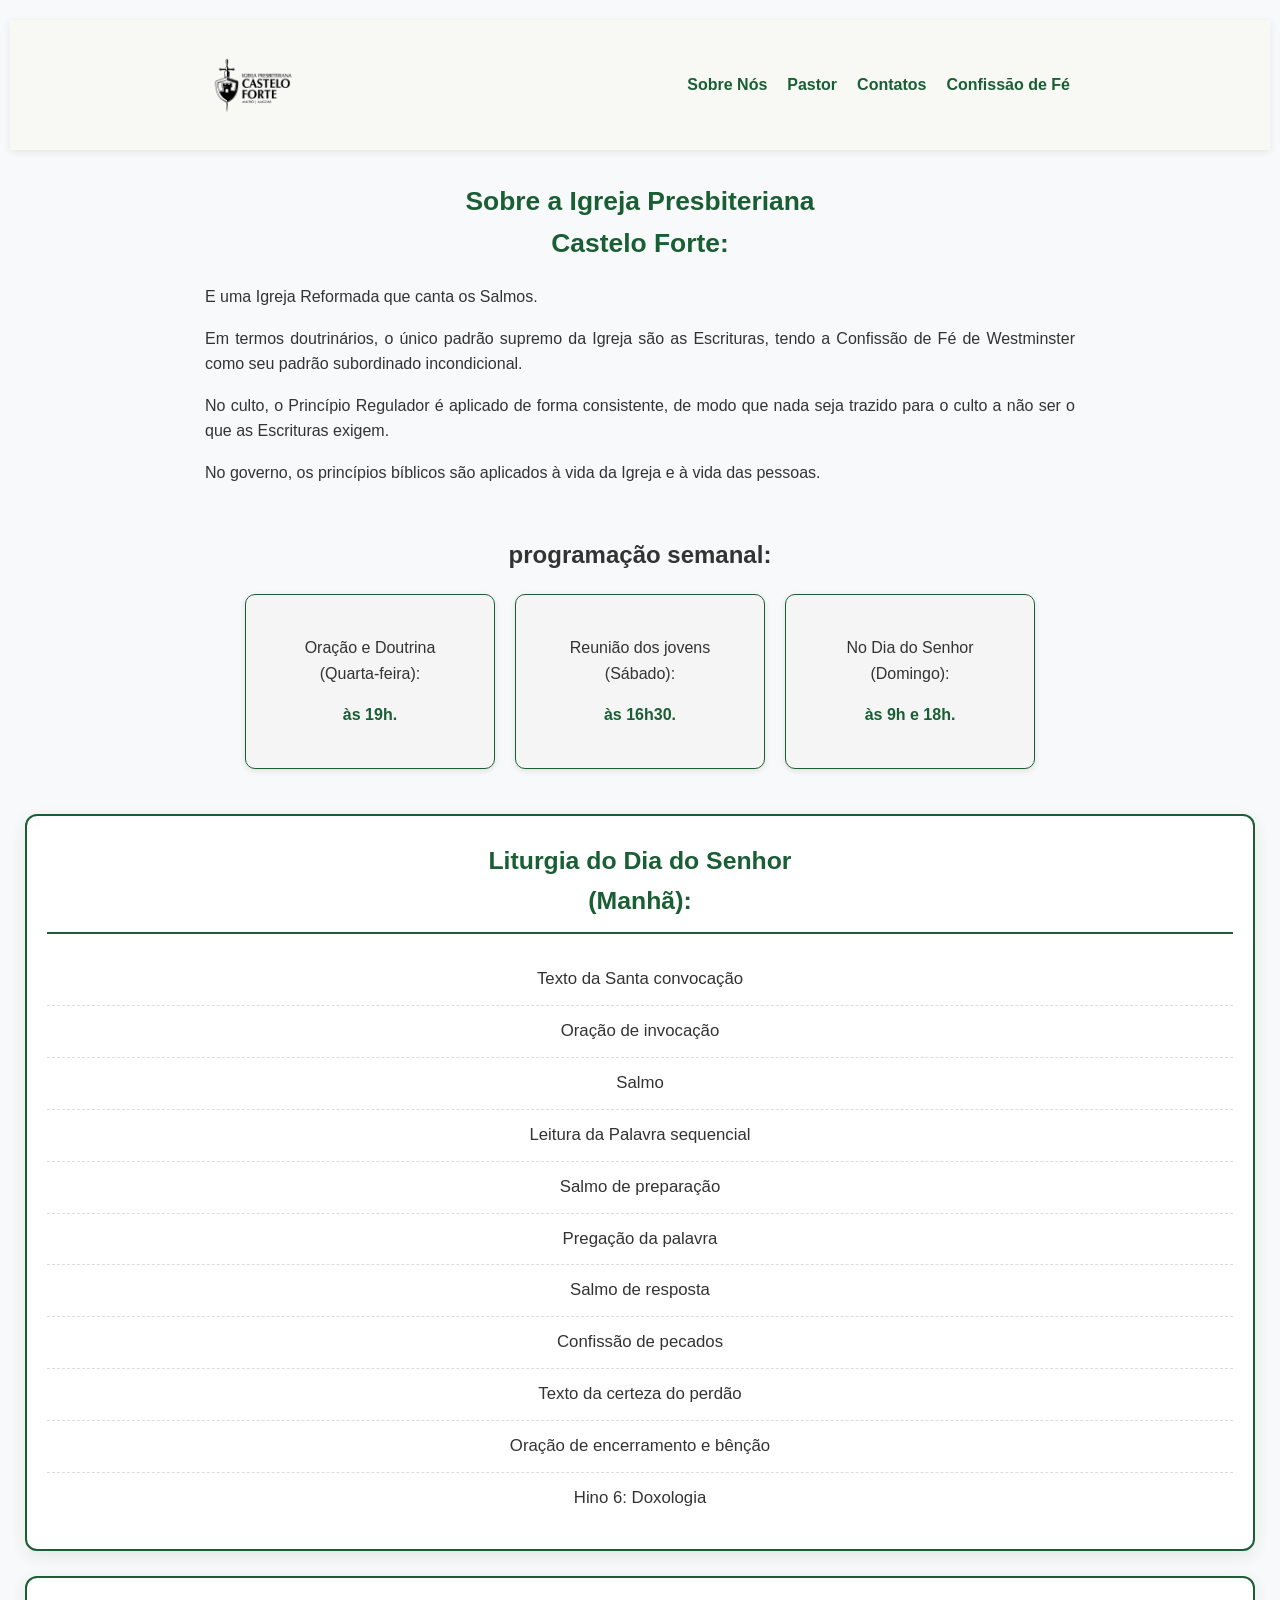
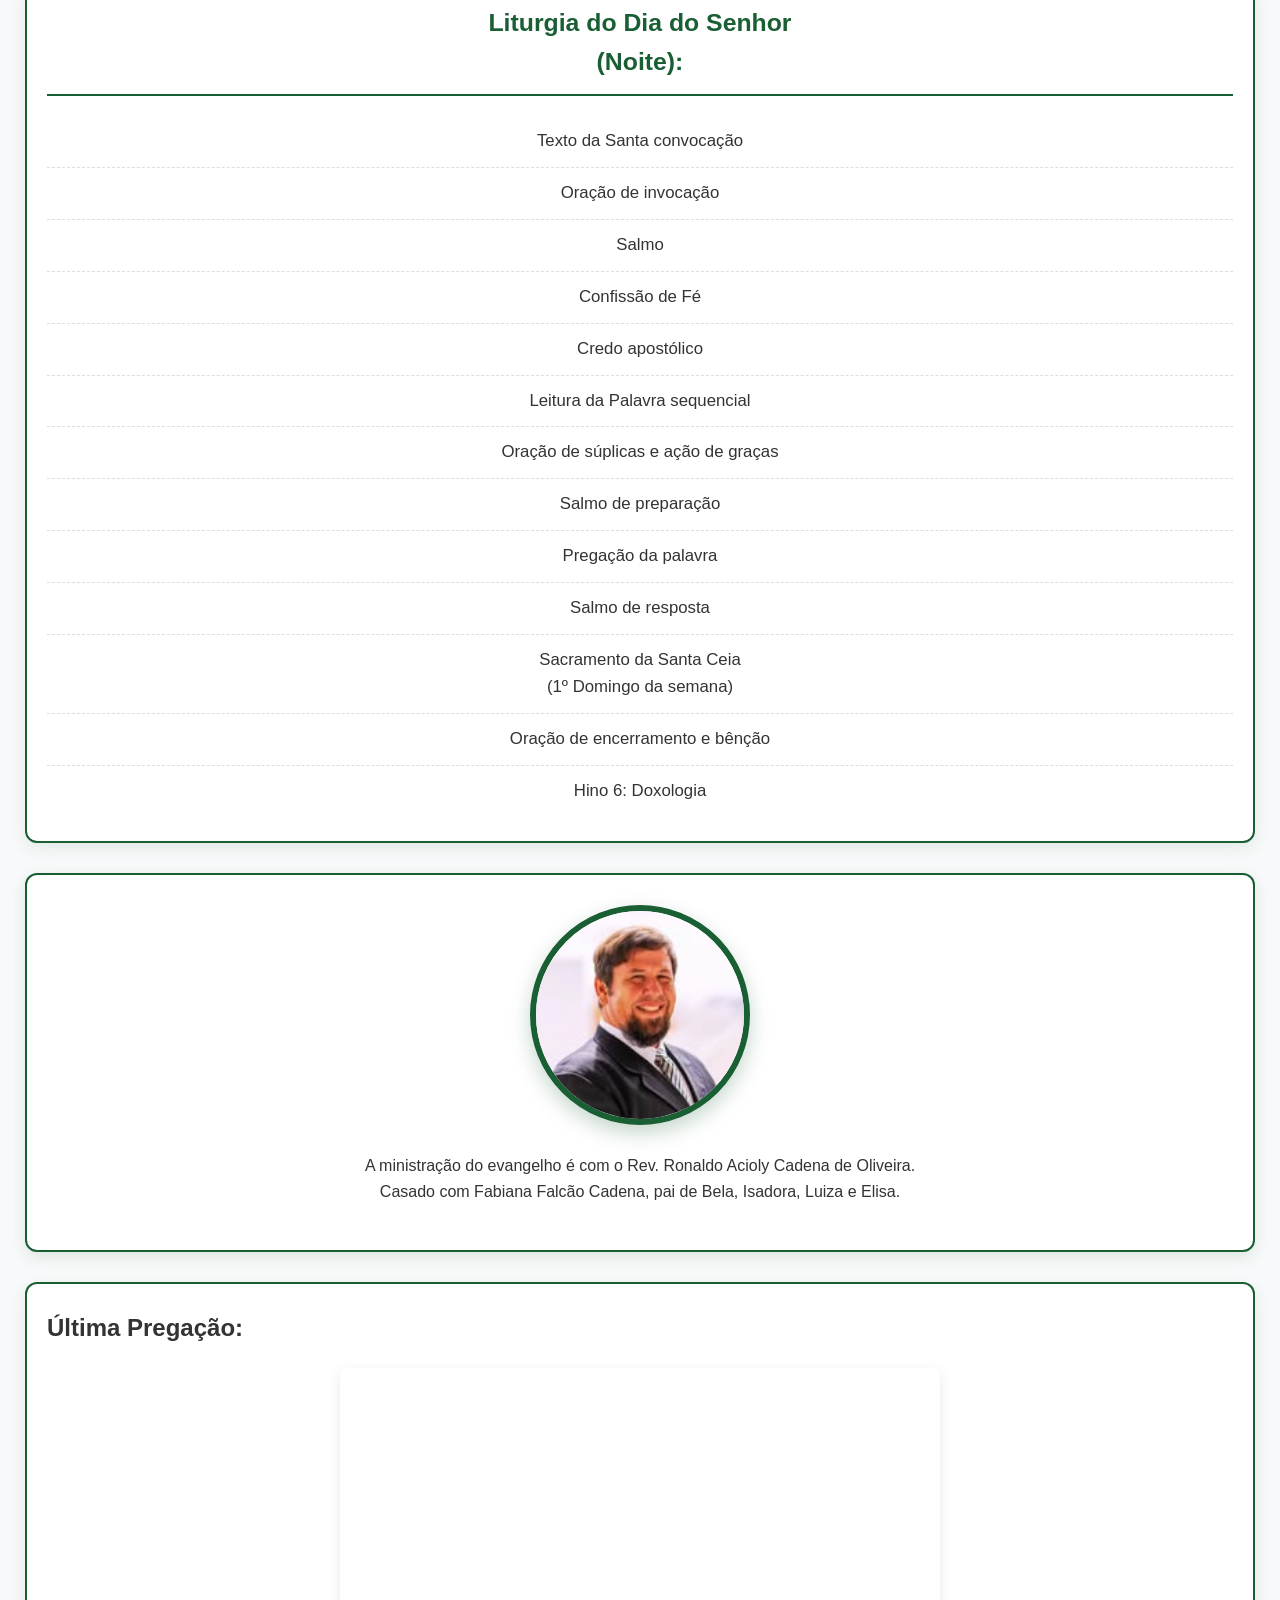
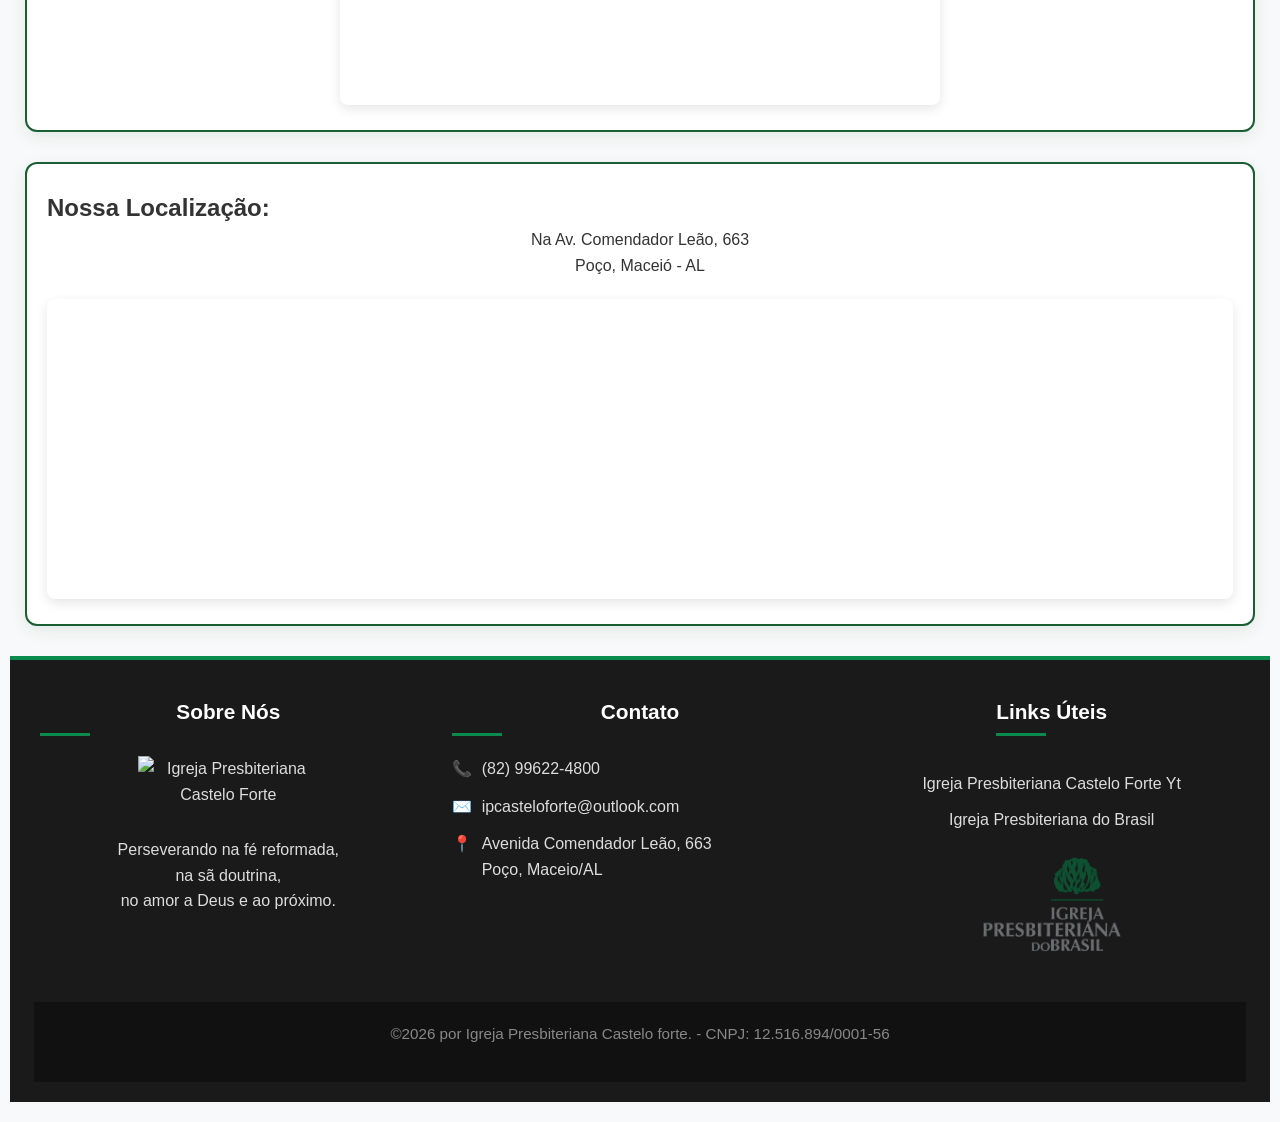
==== index.html @ 52812c72 "h2 for h1" ====
<!DOCTYPE html>
<html lang="pt-BR">
<head>

  <meta name="viewport" content="width=device-width, initial-scale=1.0">
    <meta charset="UTF-8">
    <meta name="keywords" content="Igreja Presbiteriana, Castelo Forte, Maceió, Reformada, Cultos">
    <meta name="google-site-verification" content="loWGIIdiE3r0PMvRwJKXJj4xImt2df9Ya2tTrrvn5go" />
    <link rel="icon" href="img/favicon.ico" type="image/x-icon">
    <link rel="stylesheet" href="style.css">
    <title>Igreja Presbiteriana Castelo Forte</title>
</head>

<body>

  <header>
      <div class="header-content">
        <div class="header-left">
          <div class="logo-castelo">
            <img src="img/android-chrome-192x192-removebg-preview.png" alt="Logo Igreja Presbiteriana Castelo Forte">
          </div>
        </div>
        <nav>
            <ul>
                <li><a href="index.html#sobre">Sobre Nós</a></li>
                <li><a href="index.html#pastor">Pastor</a></li>
                <li><a href="index.html#contatos">Contatos</a></li>
                <li><a href="confissao-de-fe.html">Confissāo de Fé</a></li>
            </ul>
        </nav>
      </div>
    </header>

    <section id="sobre">
        <h1>Sobre a Igreja Presbiteriana <br> Castelo Forte:</h1>
        <p>E uma Igreja Reformada que canta os Salmos.</p>
        <p>Em termos doutrinários, o único padrão supremo da Igreja são as Escrituras, tendo a Confissão de Fé de Westminster como seu padrão subordinado incondicional.</p>
        <p>No culto, o Princípio Regulador é aplicado de forma consistente, de modo que nada seja trazido para o culto a não ser o que as Escrituras exigem.</p>
        <p>No governo, os princípios bíblicos são aplicados à vida da Igreja e à vida das pessoas.</p>
    </section>

        <section class="programacao">
  <h2>programação semanal:</h2>

  <div class="programacao-cards">
    
    <div class="card">
      <p>Oração e Doutrina (Quarta-feira):</p>
      <strong>às 19h.</strong>
    </div>
    
    <div class="card">
      <p>Reunião dos jovens (Sábado):</p>
      <strong>às 16h30.</strong>
    </div>
    
    <div class="card">
      <p>No Dia do Senhor (Domingo):</p>
      <strong>às 9h e 18h.</strong>
    </div>
  </div>
</section>

    <section id="liturgia">

        <div class="culto-container">
            <h3>Liturgia do Dia do Senhor<br>(Manhã):</h3>
            <ul class="lista">
                <li>Texto da Santa convocação</li>
                <li>Oração de invocação</li>
                <li>Salmo</li>
                <li>Leitura da Palavra sequencial</li>
                <li>Salmo de preparação</li>
                <li>Pregação da palavra</li>
                <li>Salmo de resposta</li>
                <li>Confissão de pecados</li>
                <li>Texto da certeza do perdão</li>
                <li>Oração de encerramento e bênção</li>
                <li>Hino 6: Doxologia</li>
            </ul>
        </div>

        <div class="culto-container">
            <h3>Liturgia do Dia do Senhor<br>(Noite):</h3>
            <ul class="lista">
                <li>Texto da Santa convocação</li>
                <li>Oração de invocação</li>
                <li>Salmo</li>
                <li>Confissão de Fé</li>
                <li>Credo apostólico</li>
                <li>Leitura da Palavra sequencial</li>
                <li>Oração de súplicas e ação de graças</li>
                <li>Salmo de preparação</li>
                <li>Pregação da palavra</li>
                <li>Salmo de resposta</li>
                <li>Sacramento da Santa Ceia <br>(1º Domingo da semana)</li>
                <li>Oração de encerramento e bênção</li>
                <li>Hino 6: Doxologia</li>
            </ul>
        </div>
    </section>

    <section id="pastor" class="pastor-container">
        <img src="img/pastor.jpg" alt="Rev. Ronaldo Cadena" width="220" height="220">
        <div class="texto-pastor">
            <p>
                A ministração do evangelho é com o Rev. Ronaldo Acioly Cadena de Oliveira.<br>
                Casado com Fabiana Falcão Cadena, pai de Bela, Isadora, Luiza e Elisa.
            </p>
        </div>
    </section>
    <section id="video" class="section-container">
        <h2>Última Pregação:</h2>
        <div class="video-wrapper">
            <iframe src="https://www.youtube.com/embed/-vxJAR_rLyk?si=dK8jN5c81yOI3Zwm" title="Pregação Castelo Forte" frameborder="0" allow="accelerometer; autoplay; clipboard-write; encrypted-media; gyroscope; picture-in-picture; web-share" referrerpolicy="strict-origin-when-cross-origin" allowfullscreen></iframe>
        </div>
    </section>

    <section id="localizacao">
        <h2>Nossa Localização:</h2>
        <p>Na Av. Comendador Leão, 663<br> Poço, Maceió - AL</p>
        <div class="map-wrapper">
            <iframe src="https://www.google.com/maps?q=Av.+Comendador+Le%C3%A3o,+663,+Macei%C3%B3+-+AL&output=embed" style="border:0;" allowfullscreen loading="lazy"></iframe>
        </div>
    </section>
    <footer class="footer">
        <div class="footer-content">
            <div class="footer-column">
                <h3>Sobre Nós</h3>
                <div class="logo">
                    <img src="https://encrypted-tbn0.gstatic.com/images?q=tbn:ANd9GcSwRqx40jWsMG5Y8hRZRA8o_DkkujBbJDVwRg&s" alt="Igreja Presbiteriana Castelo Forte" width="180">
                    <p>Perseverando na fé reformada,<br> na sã doutrina, <br>no amor a Deus e ao próximo.</p>
                </div>
            </div>
            <section id="contatos">
                <div class="footer-column">
                    <h3>Contato</h3>
                    <ul class="contact-list">
                        <li>
                            <span>📞</span>
                            <a href="tel:+5582996224800">(82) 99622-4800</a>
                        </li>
                        <li>
                            <span>✉️</span>
                            <a href="mailto:ipcasteloforte@outlook.com">ipcasteloforte@outlook.com</a>
                        </li>
                        <li>
                            <span>📍</span>
                            Avenida Comendador Leão, 663<br>
                            Poço, Maceio/AL
                        </li>
                    </ul>
                </div>
            </section>
            <div class="footer-column">
                <div class="centerlog">
                    <h3>Links Úteis</h3>
                    <ul class="links-list">
                        <li><a href="https://www.youtube.com/@IPCasteloForte" target="_blank">Igreja Presbiteriana Castelo Forte Yt</a></li>
                        <li><a href="https://www.ipb.org.br/" target="_blank">Igreja Presbiteriana do Brasil</a></li>
                    </ul>
                    <div class="ipb-logo">
                        <img src="img/Ipb_logo.png" alt="Igreja Presbiteriana do Brasil" width="140">
                    </div>
                </div>
            </div>
        </div>
        <div class="footer-bottom">
    <p>
      ©2026 por Igreja Presbiteriana Castelo forte. - CNPJ: 12.516.894/0001-56
    </p>
  </div>
</footer>
</body>
---- style.css ----
* {
    margin: 0;
    padding: 0;
    box-sizing: border-box;
}

html {
    scroll-behavior: smooth;
    scroll-padding-top: 180px;
}

body {
    font-family: 'Segoe UI', Tahoma, Verdana, sans-serif;
    line-height: 1.6;
    color: #333;
    background-color: #f8f9fa;
    padding: 20px 10px;
}
.logo-castelo {
    width: clamp(55px, 7vw, 90px);
    height: auto;
    max-height: clamp(55px, 7vw, 90px);
}
.logo-castelo img {
    display: block;
    width: 100%;
    height: auto;
    background-color: #f8f9f5;
    mix-blend-mode: normal;
}

header {
    margin-bottom: 30px;
    background-color: #f8f9f5;
    box-shadow: 0 2px 8px rgba(0, 0, 0, 0.08);
    position: sticky;
    top: 0;
    z-index: 100;
}

.header-content {
    max-width: 900px;
    width: min(100%, 900px);
    margin: 0 auto;
    padding: 20px 20px;
    display: flex;
    align-items: center;
    justify-content: space-between;
    gap: 20px;
}

.header-left {
    display: flex;
    align-items: center;
}

@media (max-width: 768px) {
    .header-content {
        flex-direction: column;
        align-items: center;
        gap: 15px;
        padding: 15px 10px;
    }
    .header-left {
        justify-content: center;
    }
    nav ul {
        justify-content: center;
    }
}

nav ul {
    list-style: none;
    display: flex;
    gap: 20px;
    margin: 0;
    padding: 0;
    flex-wrap: wrap;
    justify-content: flex-end;
}

nav a {
    text-decoration: none;
    color: #1a5e34;
    font-weight: bold;
}

nav a:hover {
    color: #0d3a1f;
}

nav li.active a {
    color: #0d3a1f;
    text-decoration: underline;
}


.container {
    background-color: white;
    border: 2px solid #1a5e34;
    border-radius: 12px;
    margin: 25px 15px;
    padding: 25px 20px;
    box-shadow: 0 5px 15px rgba(26, 94, 52, 0.1);
}


h1 {
    text-align: center;
    color: #1a5e34;
    margin-bottom: 20px;
    font-size: 1.65rem;
}

h3 {
    text-align: center;
    color: #1a5e34;
    margin-bottom: 18px;
    font-size: 1.55rem;
}


#sobre {
    max-width: 900px;
    margin: 0 auto 30px;
    padding: 0 15px;
}

#sobre p {
    margin-bottom: 16px;
    text-align: justify;
}
p {
    margin-bottom: 16px;
    text-align: center;
}

.programacao {
    text-align: center;
    padding: 20px;
}

.programacao-cards {
    display: flex;
    justify-content: center;
    gap: 20px;
    margin-top: 20px;
    flex-wrap: wrap;
}

.card {
    background-color: #f5f5f5;
    border: 1px solid #1a5e34;
    border-radius: 10px;
    padding: 40px;
    width: 250px;
    box-shadow: 0 2px 6px rgba(0, 0, 0, 0.1);
}

strong {
    color: #1a5e34;
}
.culto-container {
    background-color: white;
    border: 2px solid #1a5e34;
    border-radius: 12px;
    margin: 25px 15px;
    padding: 25px 20px;
    box-shadow: 0 5px 15px rgba(26, 94, 52, 0.1);
    text-align: center;
}

.culto-container h3 {
    margin-bottom: 20px;
    padding-bottom: 12px;
    border-bottom: 2px solid #1a5e34;
}

.culto-container ul.lista {
    list-style: none;
}

.culto-container li {
    padding: 12px 8px;
    border-bottom: 1px dashed #ddd;
    font-size: 1.05rem;
}

.culto-container li:last-child {
    border-bottom: none;
}

.pastor-container {
    text-align: center;
    background-color: white;
    border: 2px solid #1a5e34;
    border-radius: 12px;
    margin: 30px 15px;
    padding: 30px 20px;
    box-shadow: 0 5px 15px rgba(26, 94, 52, 0.12);
}

.pastor-container img {
    width: 220px;
    height: 220px;
    object-fit: cover;
    border-radius: 50%;
    border: 6px solid #1a5e34;
    box-shadow: 0 8px 20px rgba(26, 94, 52, 0.25);
    margin-bottom: 20px;
}

.instagram-link {
    display: inline-block;
    margin-top: 10px;
    color: #1a5e34;
    text-decoration: none;
    font-weight: 600;
    font-size: 1.05rem;
}

.instagram-link:hover {
    text-decoration: underline;
}

.section-container {
    background-color: white;
    border: 2px solid #1a5e34;
    border-radius: 12px;
    margin: 30px 15px;
    padding: 25px 20px;
    box-shadow: 0 5px 15px rgba(26, 94, 52, 0.1);
}

.section-container h2 {
    margin-bottom: 20px;
}

.conteudo-confissao .artigos {
    display: flex;
    flex-direction: column;
    align-items: center;
    gap: 1rem;
}

.conteudo-confissao .artigos article a {
    text-align: center;
    display: inline-block;
    color: #1a5e34;
    font-weight: 600;
    text-decoration: none;
}

.conteudo-confissao .artigos article a:hover {
    text-decoration: underline;
}

#localizacao {
    background-color: white;
    border: 2px solid #1a5e34;
    border-radius: 12px;
    margin: 30px 15px;
    padding: 25px 20px;
    box-shadow: 0 5px 15px rgba(26, 94, 52, 0.1);
}


.video-wrapper {
    max-width: 600px;
    margin: 0 auto;
    border-radius: 8px;
    overflow: hidden;
    box-shadow: 0 4px 12px rgba(0, 0, 0, 0.1);
}

.video-wrapper iframe {
    width: 100%;
    aspect-ratio: 16/9;
    border: none;
    display: block;
}

.map-wrapper {
    max-width: 100%;
    margin: 20px auto 0;
    border-radius: 8px;
    overflow: hidden;
    box-shadow: 0 4px 12px rgba(0, 0, 0, 0.1);
}

.map-wrapper iframe {
    width: 100%;
    height: 300px;
    display: block;
}

.footer {
    background-color: #1a1a1a;
    color: #ddd;
    padding: 35px 24px 20px;
    font-family: 'Arial', sans-serif;
    border-top: 4px solid #0b8a4e; /* verde que aparece na imagem */
}

.footer-content {
    max-width: 1200px;
    margin: 0 auto;
    display: grid;
    grid-template-columns: 1fr 1fr 1fr;
    gap: 35px;
}

.footer-column h3 {
    color: #ffffff;
    margin-bottom: 20px;
    font-size: 1.3rem;
    position: relative;
    padding-bottom: 8px;
}

.footer-column h3::after {
    content: '';
    position: absolute;
    left: 0;
    bottom: 0;
    width: 50px;
    height: 3px;
    background-color: #0b8a4e;
}
.logo {
    display: flex;
    flex-direction: column;
    align-items: center;
    text-align: center;
    gap: 15px;
}

.ipb-logo img {
    width: 140px;
    max-width: 100%;
    height: auto;
    display: block;
    margin: 0 auto;
}

.centerlog {
    display: flex;
    flex-direction: column;
    align-items: center;
    text-align: center;
    gap: 15px;
}

.logo img {
    margin-bottom: 15px;
}

.contact-list {
    list-style: none;
    padding: 0;
}

.contact-list li {
    margin-bottom: 12px;
    display: flex;
    align-items: flex-start;
    gap: 10px;
}

.contact-list a {
    color: #ddd;
    text-decoration: none;
}

.contact-list a:hover {
    color: #0b8a4e;
}

.links-list {
    list-style: none;
    padding: 0;
}

.links-list li {
    margin-bottom: 10px;
}

.links-list a {
    color: #ddd;
    text-decoration: none;
}

.links-list a:hover {
    color: #0b8a4e;
}

.footer-bottom {
    background-color: #111;
    color: #888;
    text-align: center;
    padding: 20px 0;
    margin-top: 50px;
    font-size: 0.95rem;
}

@media (max-width: 768px) {
    .footer-content {
        grid-template-columns: 1fr;
        gap: 40px;
    }

    body {
        padding: 15px 8px;
    }

    header h1 {
        font-size: 1.9rem;
    }

    .mes-container,
    .container,
    .pastor-container,
    .section-container {
        margin: 20px 8px;
        padding: 20px 15px;
    }

    .pastor-container img {
        width: 190px;
        height: 190px;
    }
}
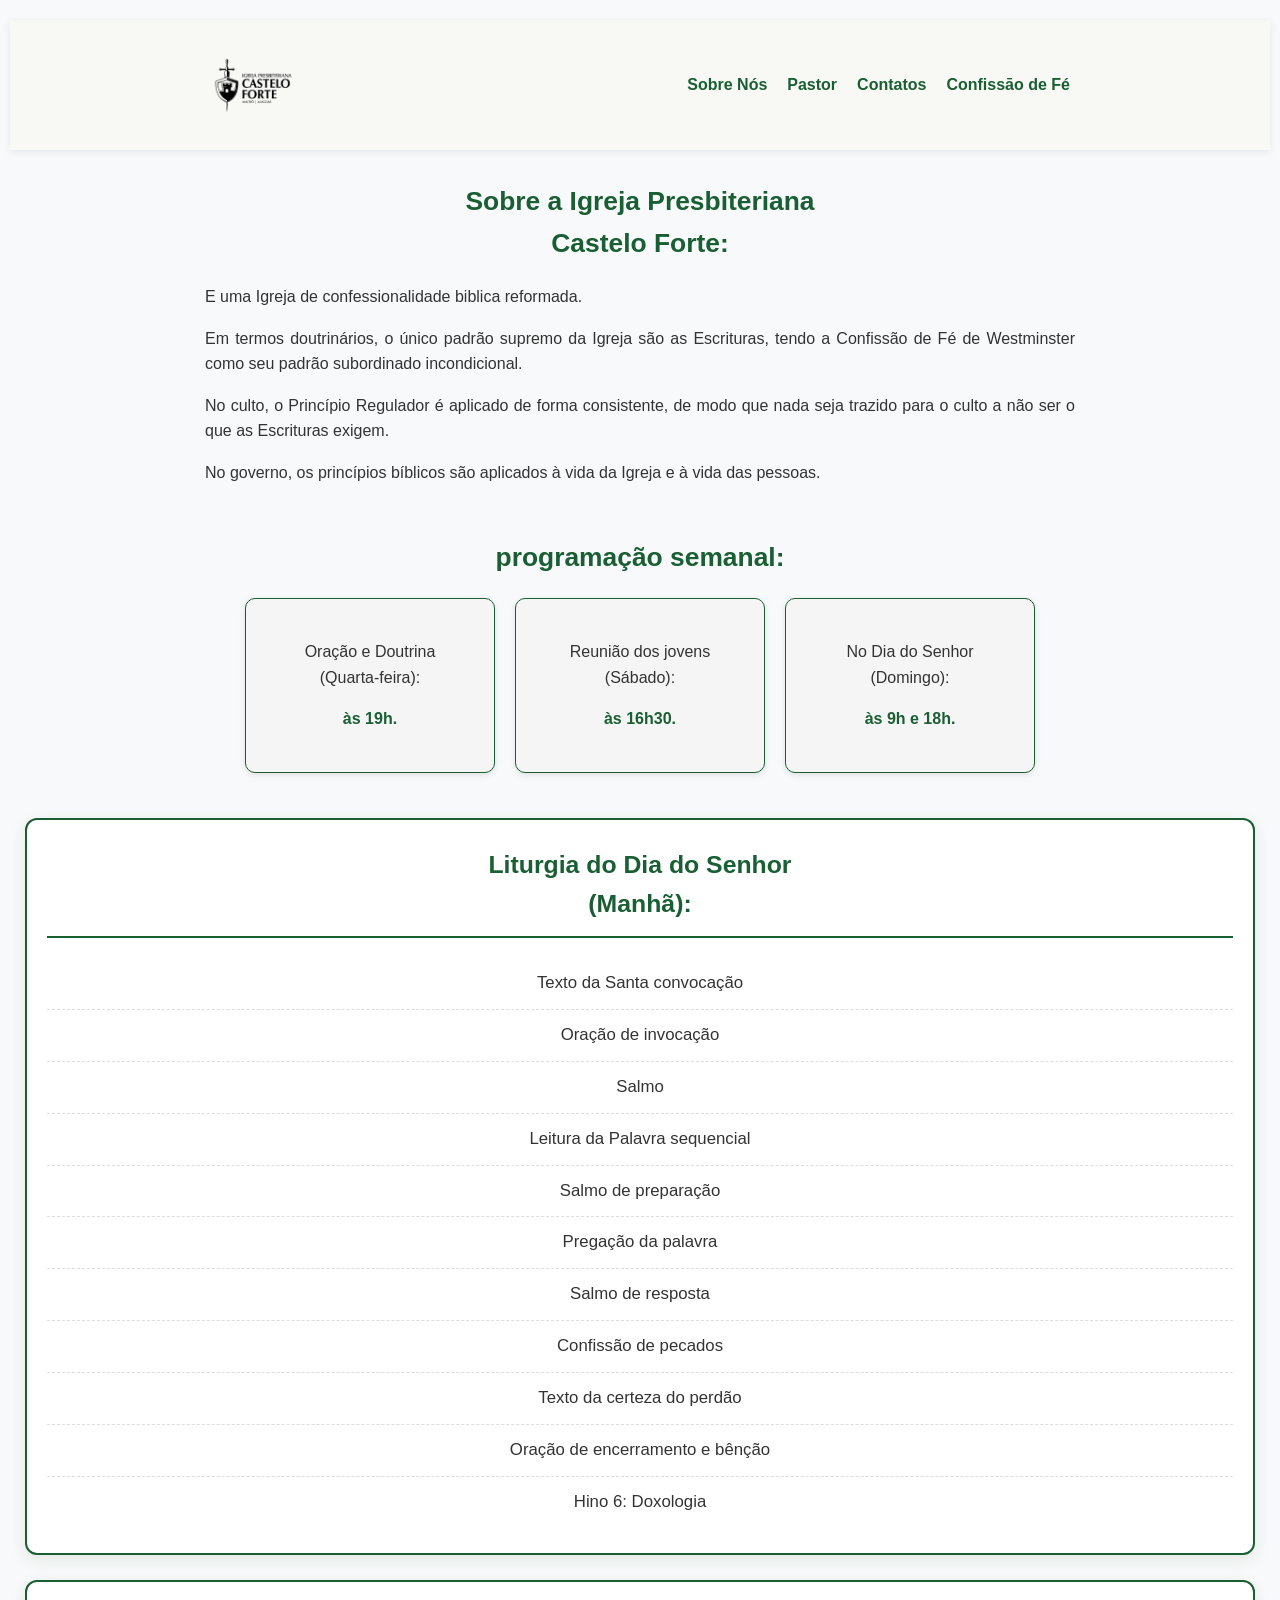
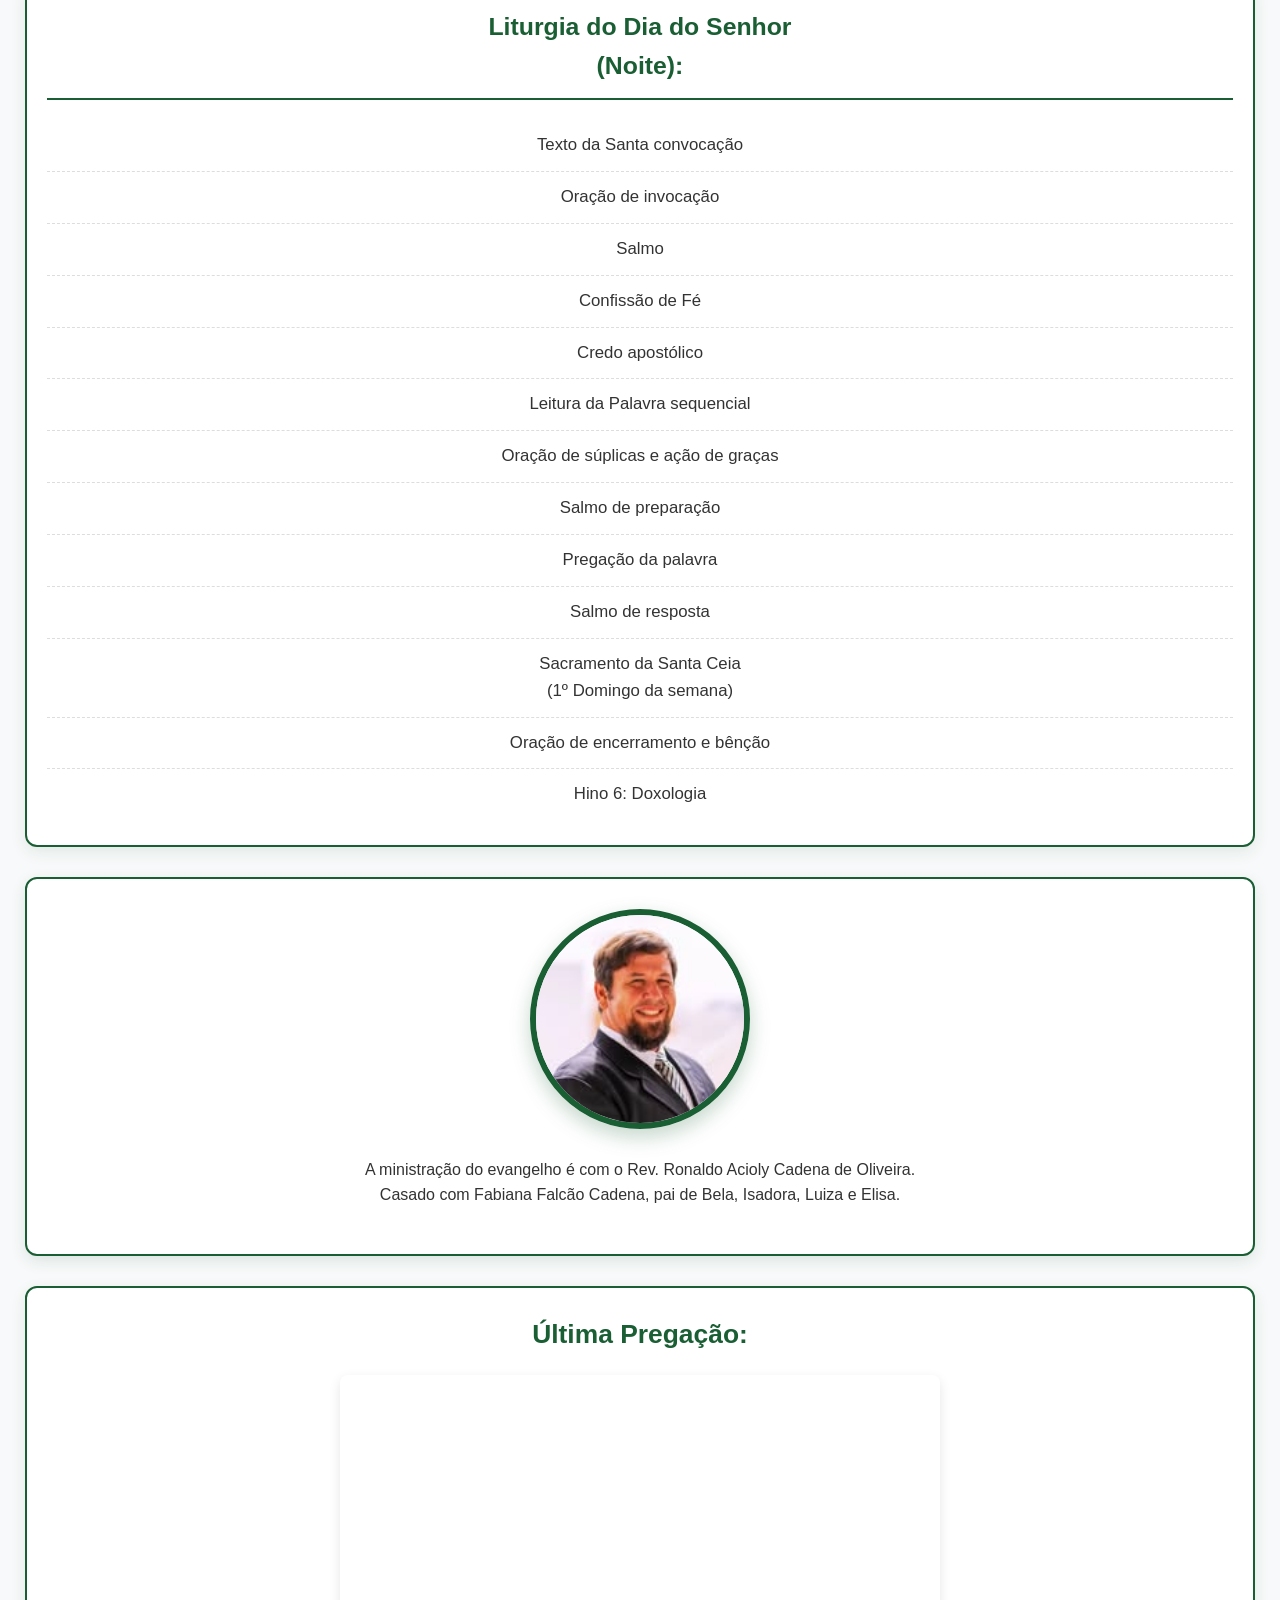
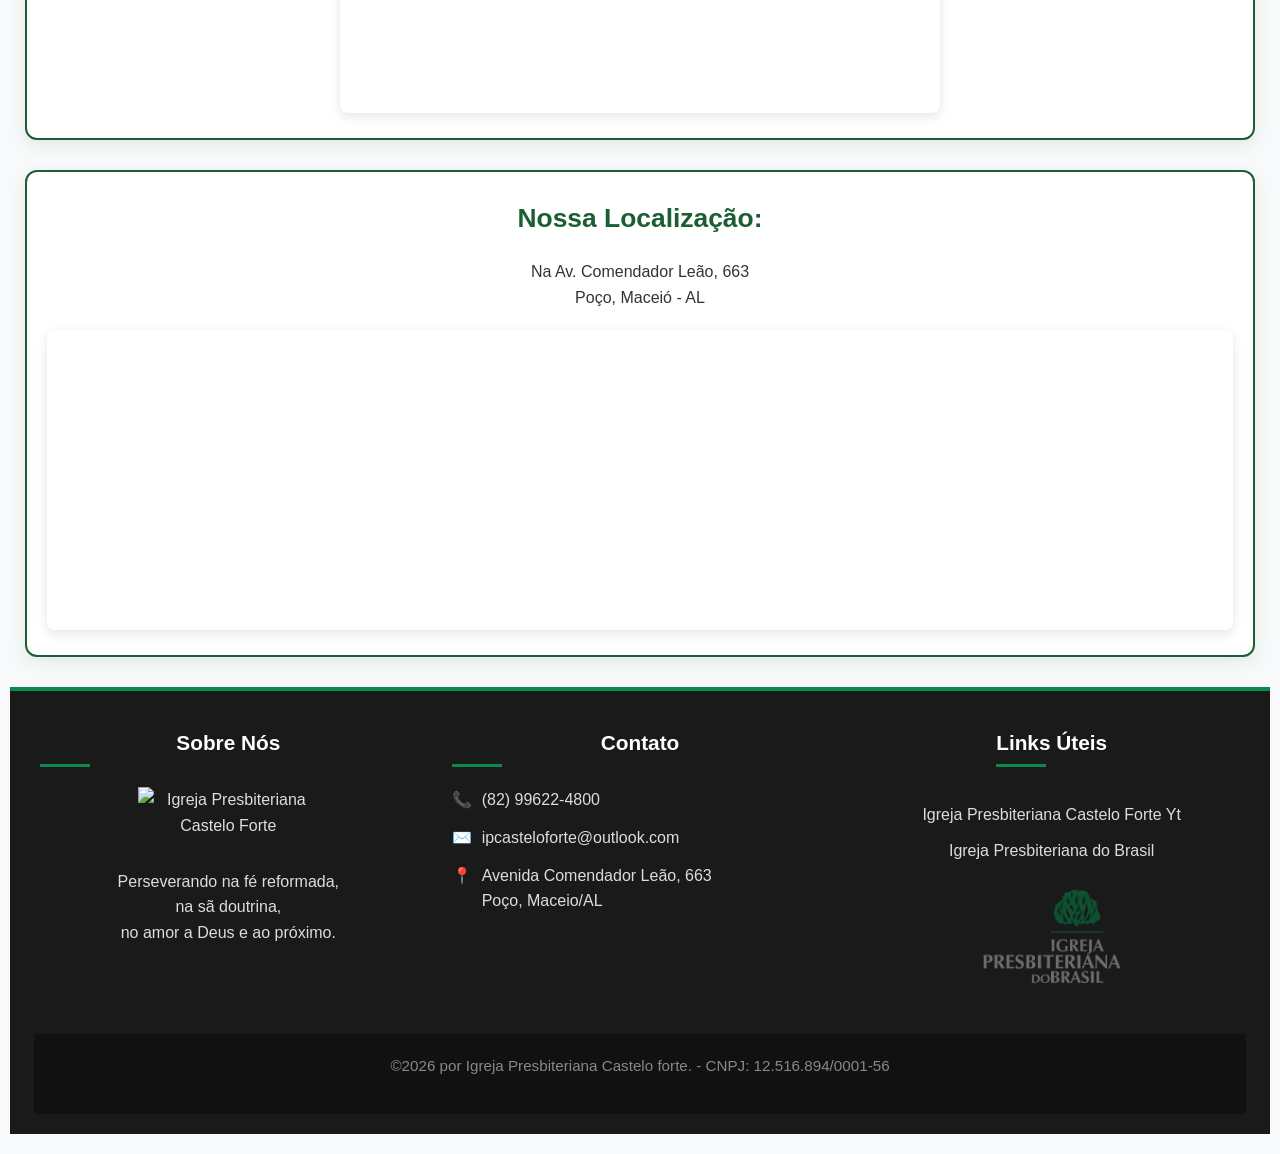
==== commit a59d5392: "fix: responsive" ====
--- a/index.html
+++ b/index.html
@@ -1,10 +1,9 @@
 <!DOCTYPE html>
 <html lang="pt-BR">
 <head>
-
   <meta name="viewport" content="width=device-width, initial-scale=1.0">
     <meta charset="UTF-8">
-    <meta name="keywords" content="Igreja Presbiteriana, Castelo Forte, Maceió, Reformada, Cultos">
+    <meta name="keywords" content="Igreja Presbiteriana Castelo Forte,Maceió,Reformada, Cultos">
     <meta name="google-site-verification" content="loWGIIdiE3r0PMvRwJKXJj4xImt2df9Ya2tTrrvn5go" />
     <link rel="icon" href="img/favicon.ico" type="image/x-icon">
     <link rel="stylesheet" href="style.css">
@@ -33,7 +32,7 @@
 
     <section id="sobre">
         <h1>Sobre a Igreja Presbiteriana <br> Castelo Forte:</h1>
-        <p>E uma Igreja Reformada que canta os Salmos.</p>
+        <p>E uma Igreja de confessionalidade biblica reformada.</p>
         <p>Em termos doutrinários, o único padrão supremo da Igreja são as Escrituras, tendo a Confissão de Fé de Westminster como seu padrão subordinado incondicional.</p>
         <p>No culto, o Princípio Regulador é aplicado de forma consistente, de modo que nada seja trazido para o culto a não ser o que as Escrituras exigem.</p>
         <p>No governo, os princípios bíblicos são aplicados à vida da Igreja e à vida das pessoas.</p>
--- a/style.css
+++ b/style.css
@@ -40,9 +40,9 @@
 
 .header-content {
     max-width: 900px;
-    width: min(100%, 900px);
+    width: 100%;
     margin: 0 auto;
-    padding: 20px 20px;
+    padding: 20px;
     display: flex;
     align-items: center;
     justify-content: space-between;
@@ -51,6 +51,17 @@
 
 .header-left {
     display: flex;
+    align-items: center;
+}
+
+nav ul {
+    list-style: none;
+    display: flex;
+    gap: 20px;
+    margin: 0;
+    padding: 0;
+    flex-wrap: wrap;
+    justify-content: center;
     align-items: center;
 }
 
@@ -66,17 +77,16 @@
     }
     nav ul {
         justify-content: center;
-    }
-}
-
-nav ul {
-    list-style: none;
-    display: flex;
-    gap: 20px;
-    margin: 0;
-    padding: 0;
-    flex-wrap: wrap;
-    justify-content: flex-end;
+        gap: 15px;
+    }
+}
+
+@media (max-width: 480px) {
+    nav ul {
+        flex-direction: column;
+        gap: 10px;
+        align-items: center;
+    }
 }
 
 nav a {
@@ -111,7 +121,12 @@
     margin-bottom: 20px;
     font-size: 1.65rem;
 }
-
+h2 {
+    text-align: center;
+    color: #1a5e34;
+    margin-bottom: 20px;
+    font-size: 1.65rem;
+}
 h3 {
     text-align: center;
     color: #1a5e34;
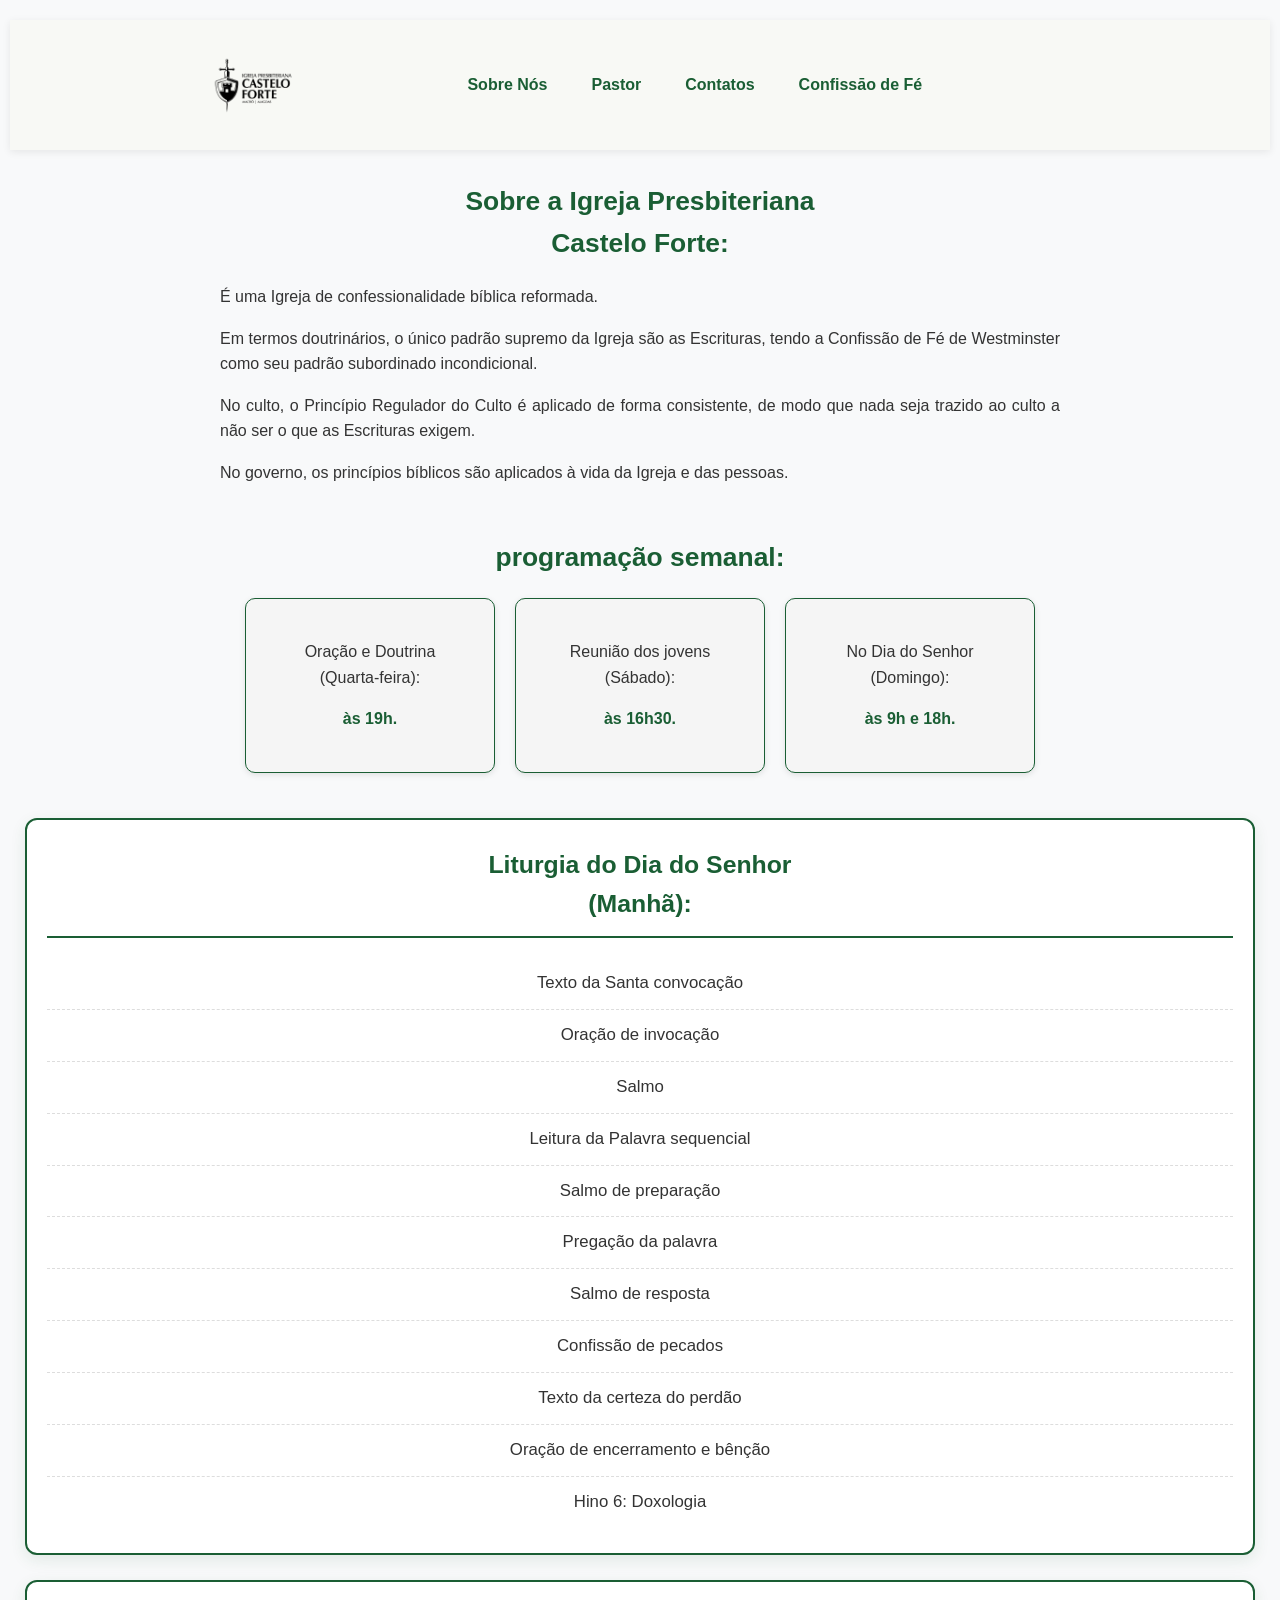
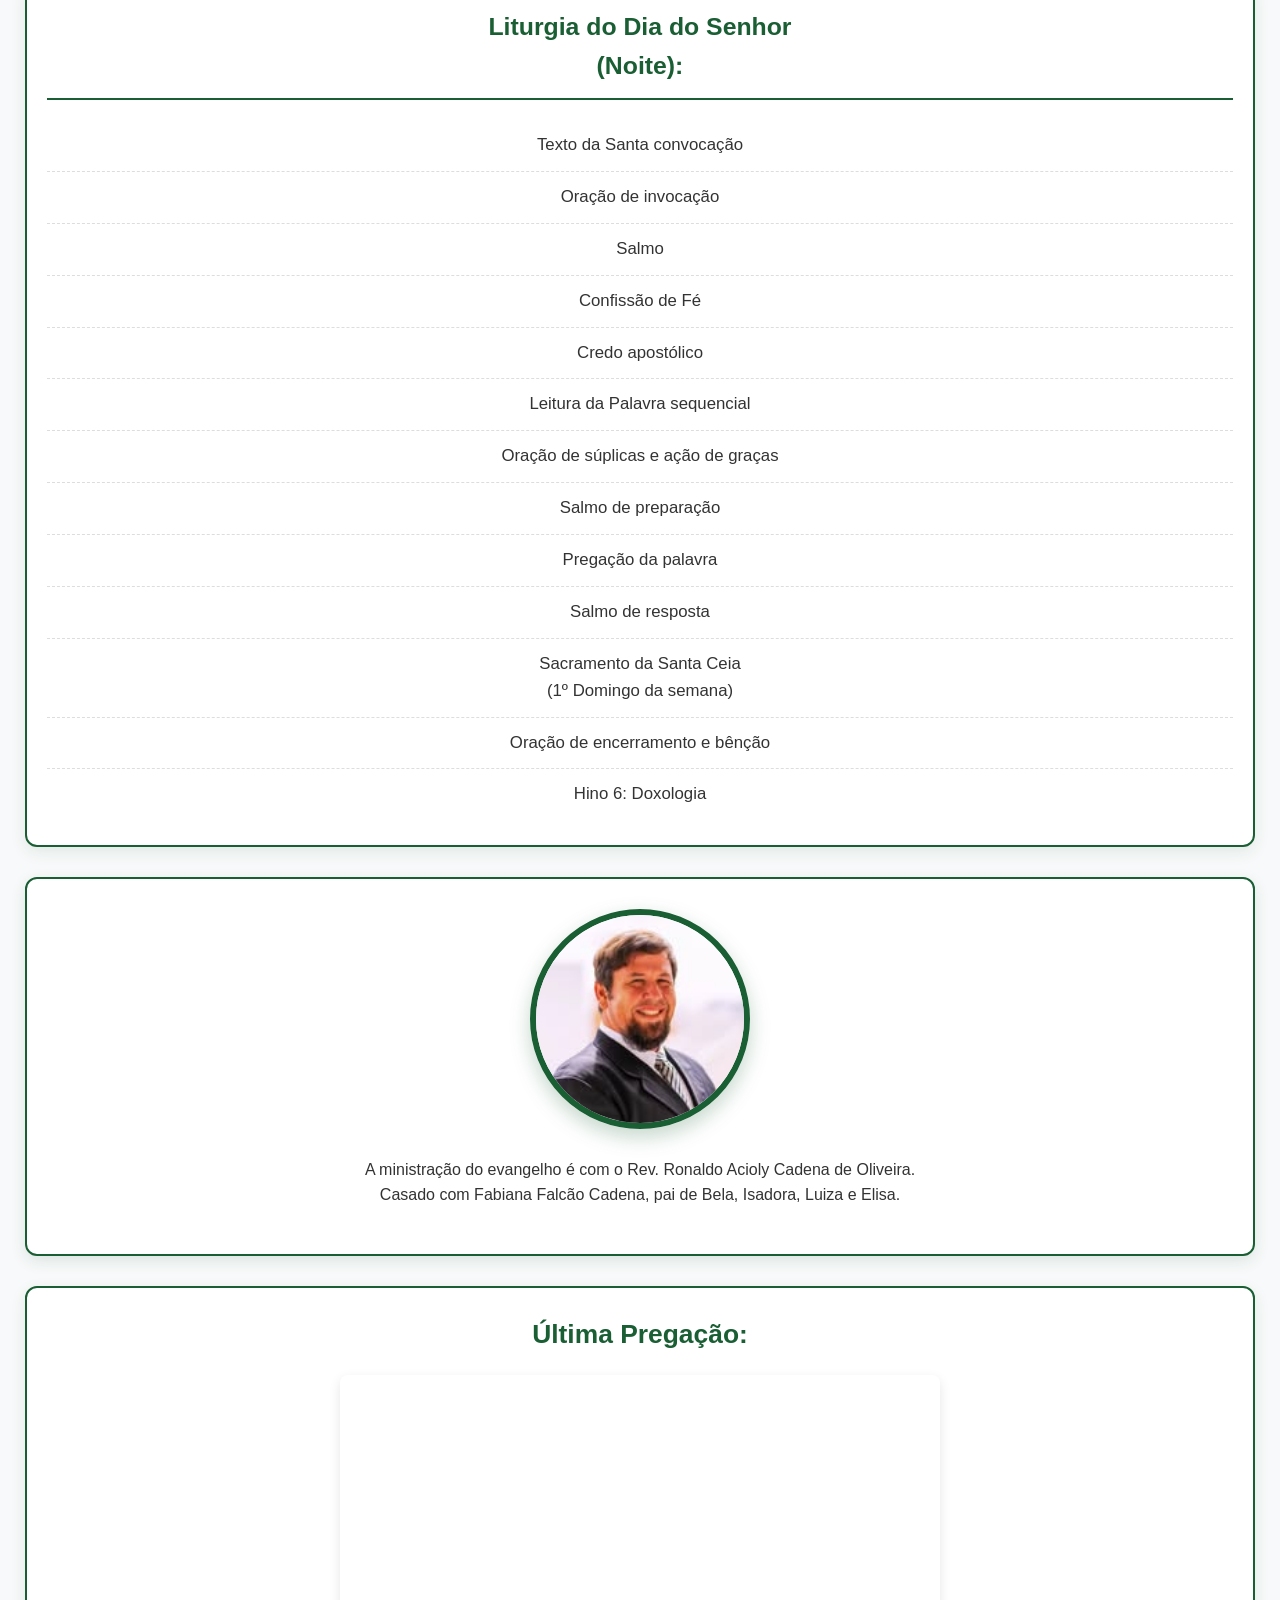
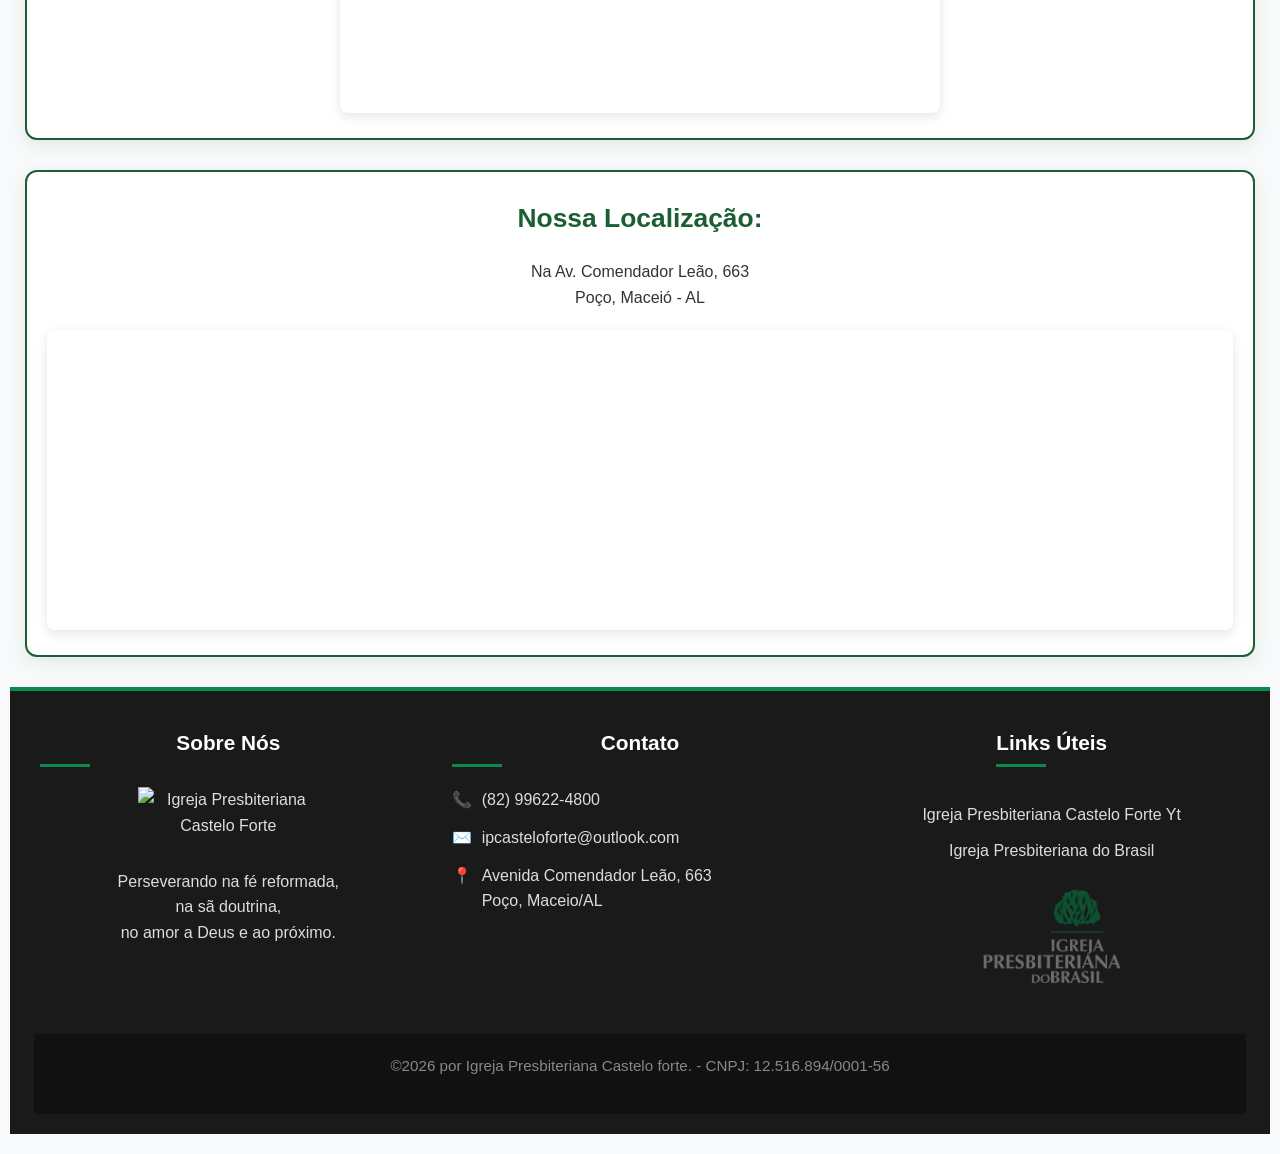
==== commit 25a75928: "fix id=sobre" ====
--- a/index.html
+++ b/index.html
@@ -31,11 +31,17 @@
     </header>
 
     <section id="sobre">
-        <h1>Sobre a Igreja Presbiteriana <br> Castelo Forte:</h1>
-        <p>E uma Igreja de confessionalidade biblica reformada.</p>
-        <p>Em termos doutrinários, o único padrão supremo da Igreja são as Escrituras, tendo a Confissão de Fé de Westminster como seu padrão subordinado incondicional.</p>
-        <p>No culto, o Princípio Regulador é aplicado de forma consistente, de modo que nada seja trazido para o culto a não ser o que as Escrituras exigem.</p>
-        <p>No governo, os princípios bíblicos são aplicados à vida da Igreja e à vida das pessoas.</p>
+        <section id="sobre">
+  <h1>Sobre a Igreja Presbiteriana <br> Castelo Forte:</h1>
+
+  <p>É uma Igreja de confessionalidade bíblica reformada.</p>
+
+  <p>Em termos doutrinários, o único padrão supremo da Igreja são as Escrituras, tendo a Confissão de Fé de Westminster como seu padrão subordinado incondicional.</p>
+
+  <p>No culto, o Princípio Regulador do Culto é aplicado de forma consistente, de modo que nada seja trazido ao culto a não ser o que as Escrituras exigem.</p>
+
+  <p>No governo, os princípios bíblicos são aplicados à vida da Igreja e das pessoas.</p>
+</section>
     </section>
 
         <section class="programacao">
--- a/style.css
+++ b/style.css
@@ -54,6 +54,10 @@
     align-items: center;
 }
 
+nav {
+    width: 100%;
+}
+
 nav ul {
     list-style: none;
     display: flex;
@@ -63,6 +67,19 @@
     flex-wrap: wrap;
     justify-content: center;
     align-items: center;
+}
+
+nav li {
+    flex: 0 1 auto;
+}
+
+nav a {
+    text-decoration: none;
+    color: #1a5e34;
+    font-weight: bold;
+    display: inline-block;
+    padding: 8px 12px;
+    white-space: nowrap;
 }
 
 @media (max-width: 768px) {
@@ -87,21 +104,25 @@
         gap: 10px;
         align-items: center;
     }
-}
-
-nav a {
-    text-decoration: none;
-    color: #1a5e34;
-    font-weight: bold;
-}
-
-nav a:hover {
-    color: #0d3a1f;
+    nav li {
+        width: 100%;
+        max-width: 280px;
+    }
+    nav a {
+        width: 100%;
+        text-align: center;
+        padding: 10px 0;
+        white-space: normal;
+    }
 }
 
 nav li.active a {
     color: #0d3a1f;
     text-decoration: underline;
+}
+
+nav a:hover {
+    color: #0d3a1f;
 }
 
 
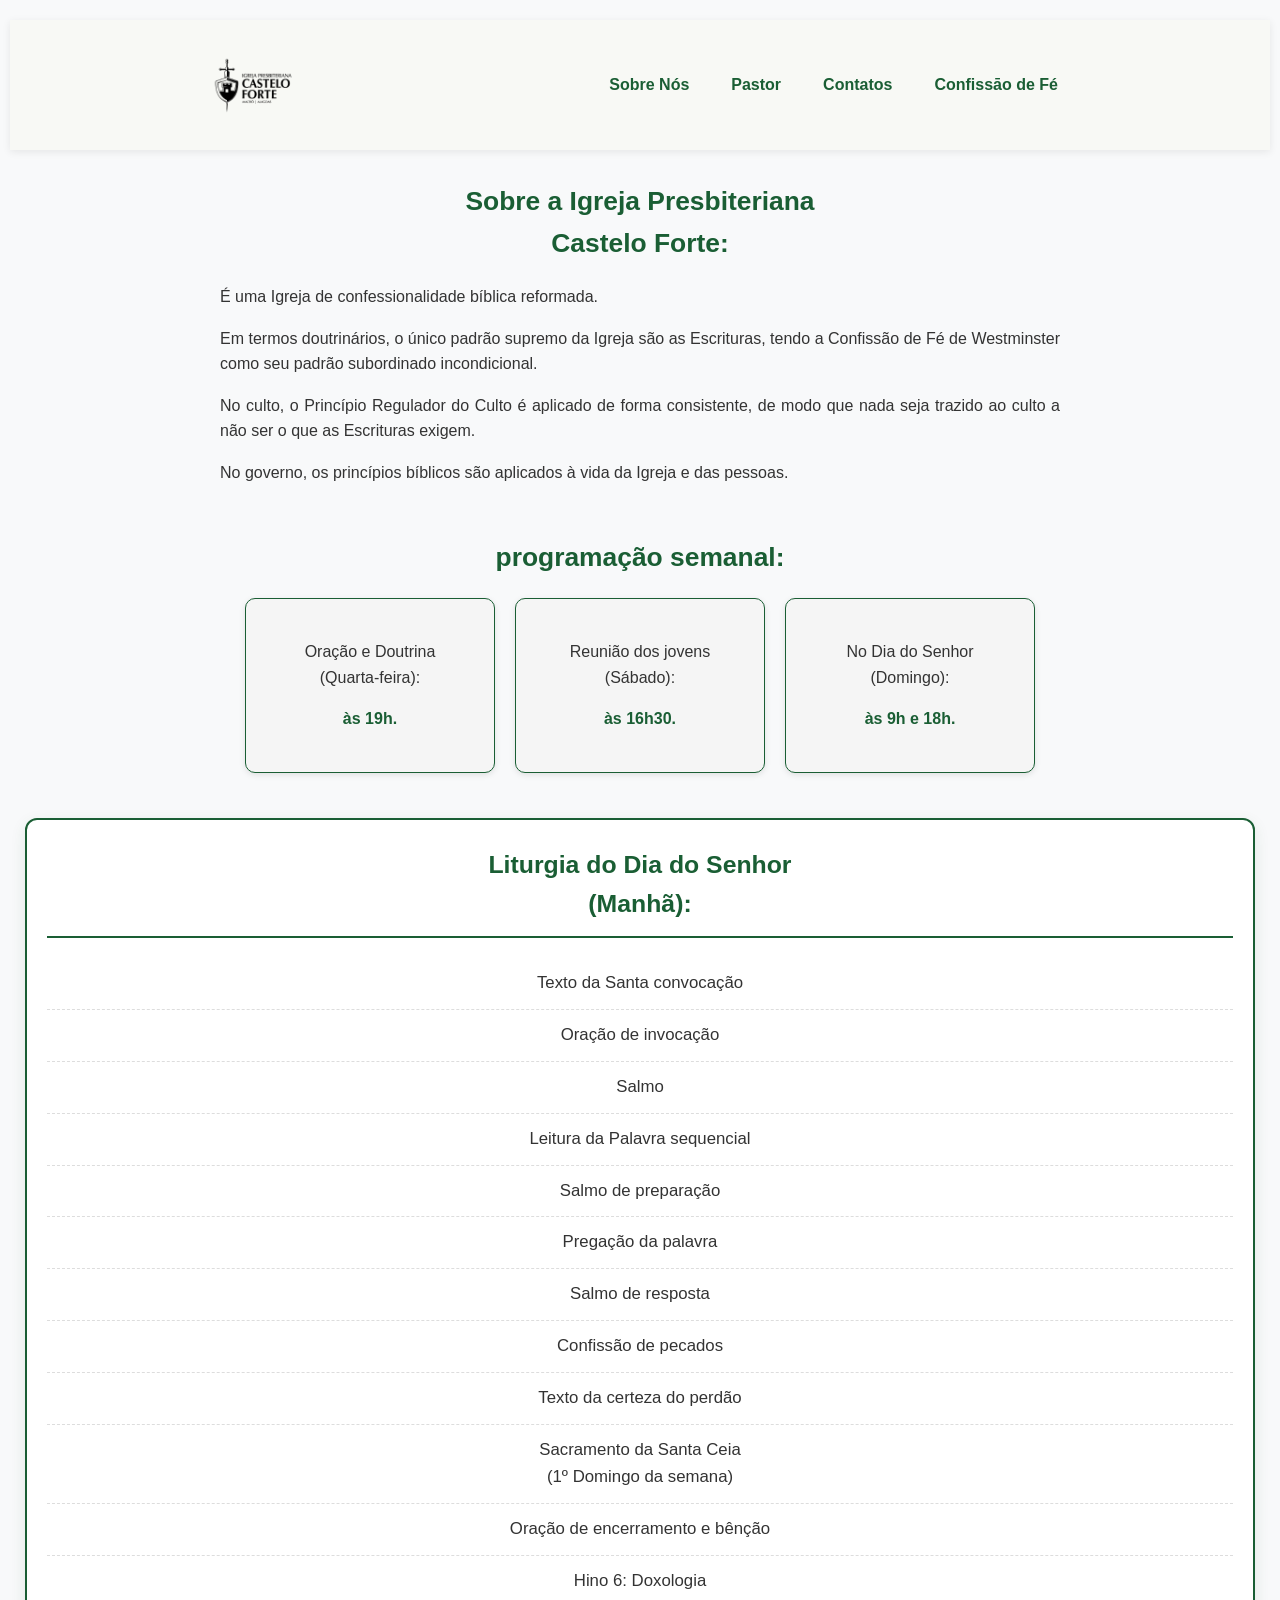
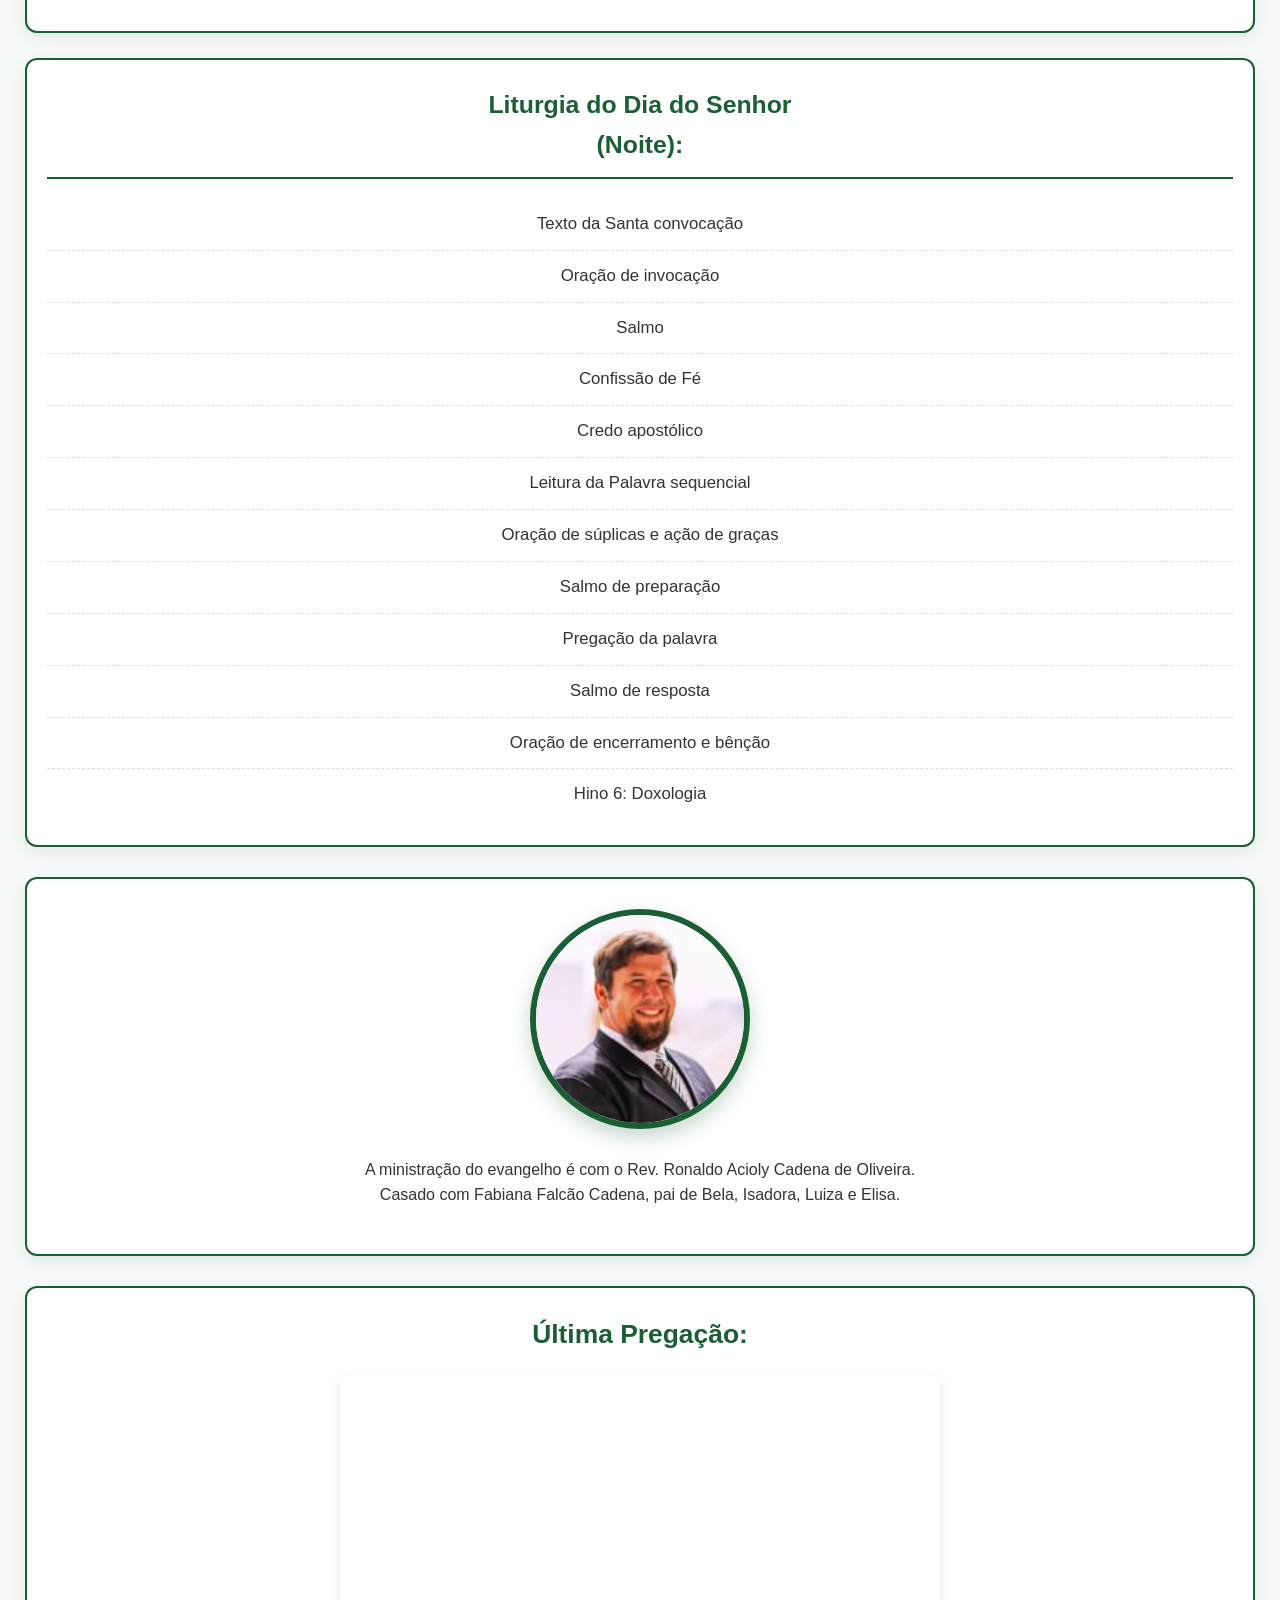
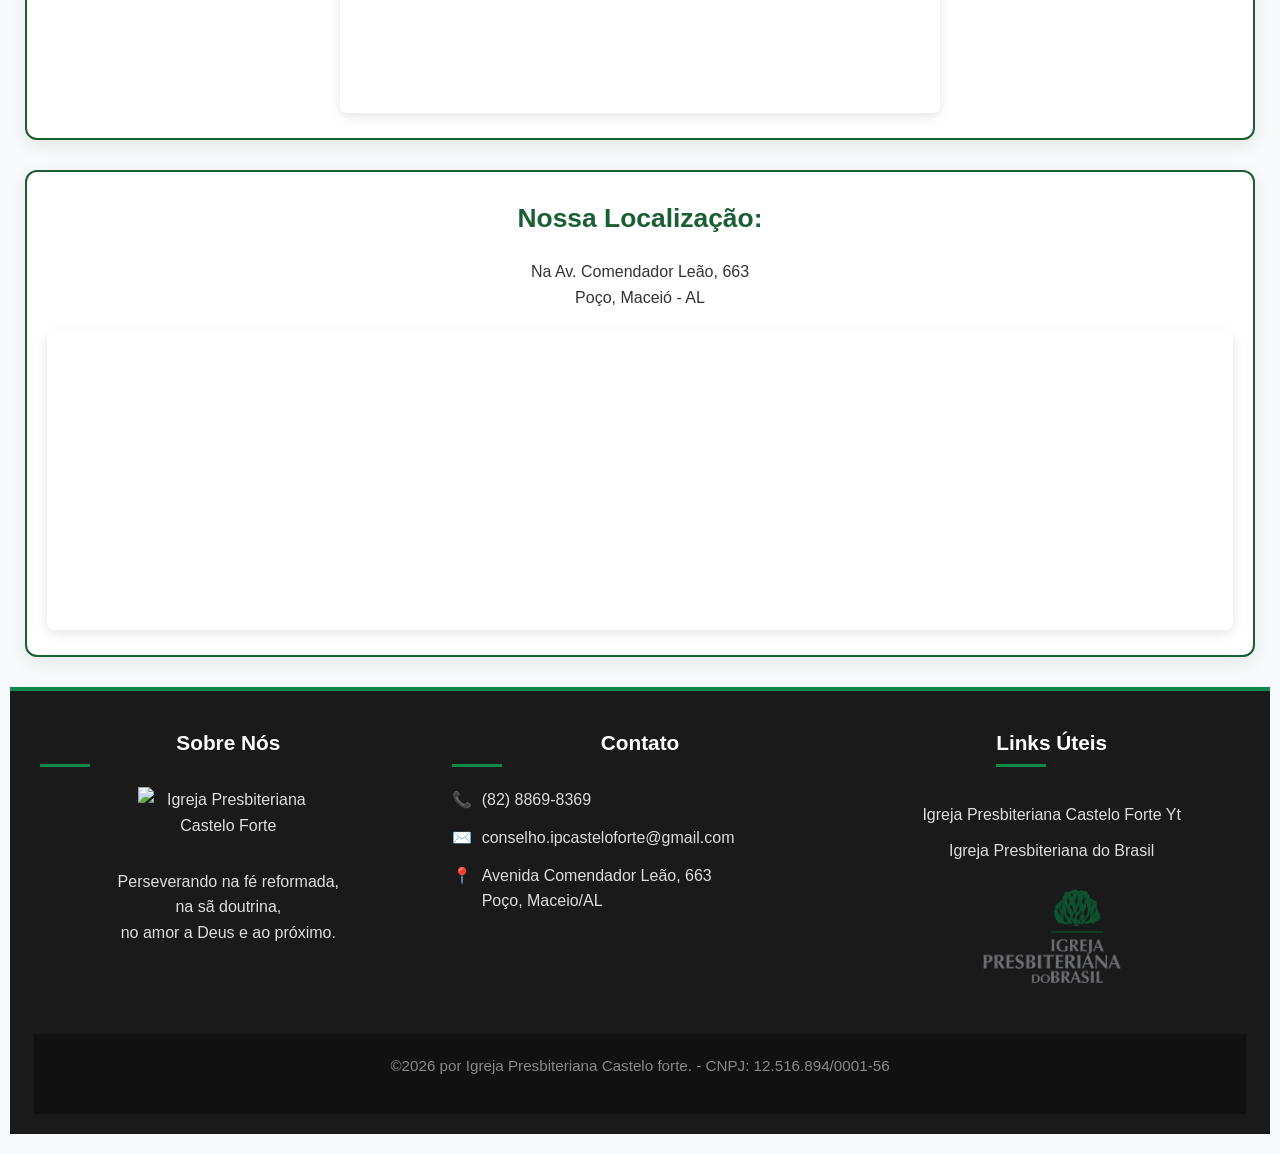
==== commit 2b888810: "fix: email link, phone number, and liturgy order in HTML" ====
--- a/index.html
+++ b/index.html
@@ -80,6 +80,7 @@
                 <li>Salmo de resposta</li>
                 <li>Confissão de pecados</li>
                 <li>Texto da certeza do perdão</li>
+                <li>Sacramento da Santa Ceia <br>(1º Domingo da semana)</li>
                 <li>Oração de encerramento e bênção</li>
                 <li>Hino 6: Doxologia</li>
             </ul>
@@ -98,7 +99,6 @@
                 <li>Salmo de preparação</li>
                 <li>Pregação da palavra</li>
                 <li>Salmo de resposta</li>
-                <li>Sacramento da Santa Ceia <br>(1º Domingo da semana)</li>
                 <li>Oração de encerramento e bênção</li>
                 <li>Hino 6: Doxologia</li>
             </ul>
@@ -143,11 +143,11 @@
                     <ul class="contact-list">
                         <li>
                             <span>📞</span>
-                            <a href="tel:+5582996224800">(82) 99622-4800</a>
+                            <a href="tel:+558288698369">(82) 8869-8369</a>
                         </li>
                         <li>
                             <span>✉️</span>
-                            <a href="mailto:ipcasteloforte@outlook.com">ipcasteloforte@outlook.com</a>
+                            <a href="mailto:conselho.ipcasteloforte@gmail.com">conselho.ipcasteloforte@gmail.com</a>
                         </li>
                         <li>
                             <span>📍</span>
--- a/style.css
+++ b/style.css
@@ -47,6 +47,7 @@
     align-items: center;
     justify-content: space-between;
     gap: 20px;
+    flex-wrap: wrap;
 }
 
 .header-left {
@@ -55,22 +56,24 @@
 }
 
 nav {
-    width: 100%;
+    width: auto;
+    min-width: 0;
+    overflow-x: auto;
 }
 
 nav ul {
     list-style: none;
     display: flex;
-    gap: 20px;
+    gap: 18px;
     margin: 0;
     padding: 0;
-    flex-wrap: wrap;
-    justify-content: center;
+    flex-wrap: nowrap;
+    justify-content: flex-end;
     align-items: center;
 }
 
 nav li {
-    flex: 0 1 auto;
+    flex: 0 0 auto;
 }
 
 nav a {
@@ -86,8 +89,8 @@
     .header-content {
         flex-direction: column;
         align-items: center;
-        gap: 15px;
-        padding: 15px 10px;
+        gap: 12px;
+        padding: 10px 10px;
     }
     .header-left {
         justify-content: center;
@@ -100,19 +103,22 @@
 
 @media (max-width: 480px) {
     nav ul {
-        flex-direction: column;
+        flex-direction: row;
         gap: 10px;
         align-items: center;
     }
     nav li {
-        width: 100%;
-        max-width: 280px;
+        width: auto;
+        min-width: max-content;
     }
     nav a {
         width: 100%;
         text-align: center;
         padding: 10px 0;
-        white-space: normal;
+        white-space: nowrap;
+    }
+    .header-left {
+        height: 20px;
     }
 }
 
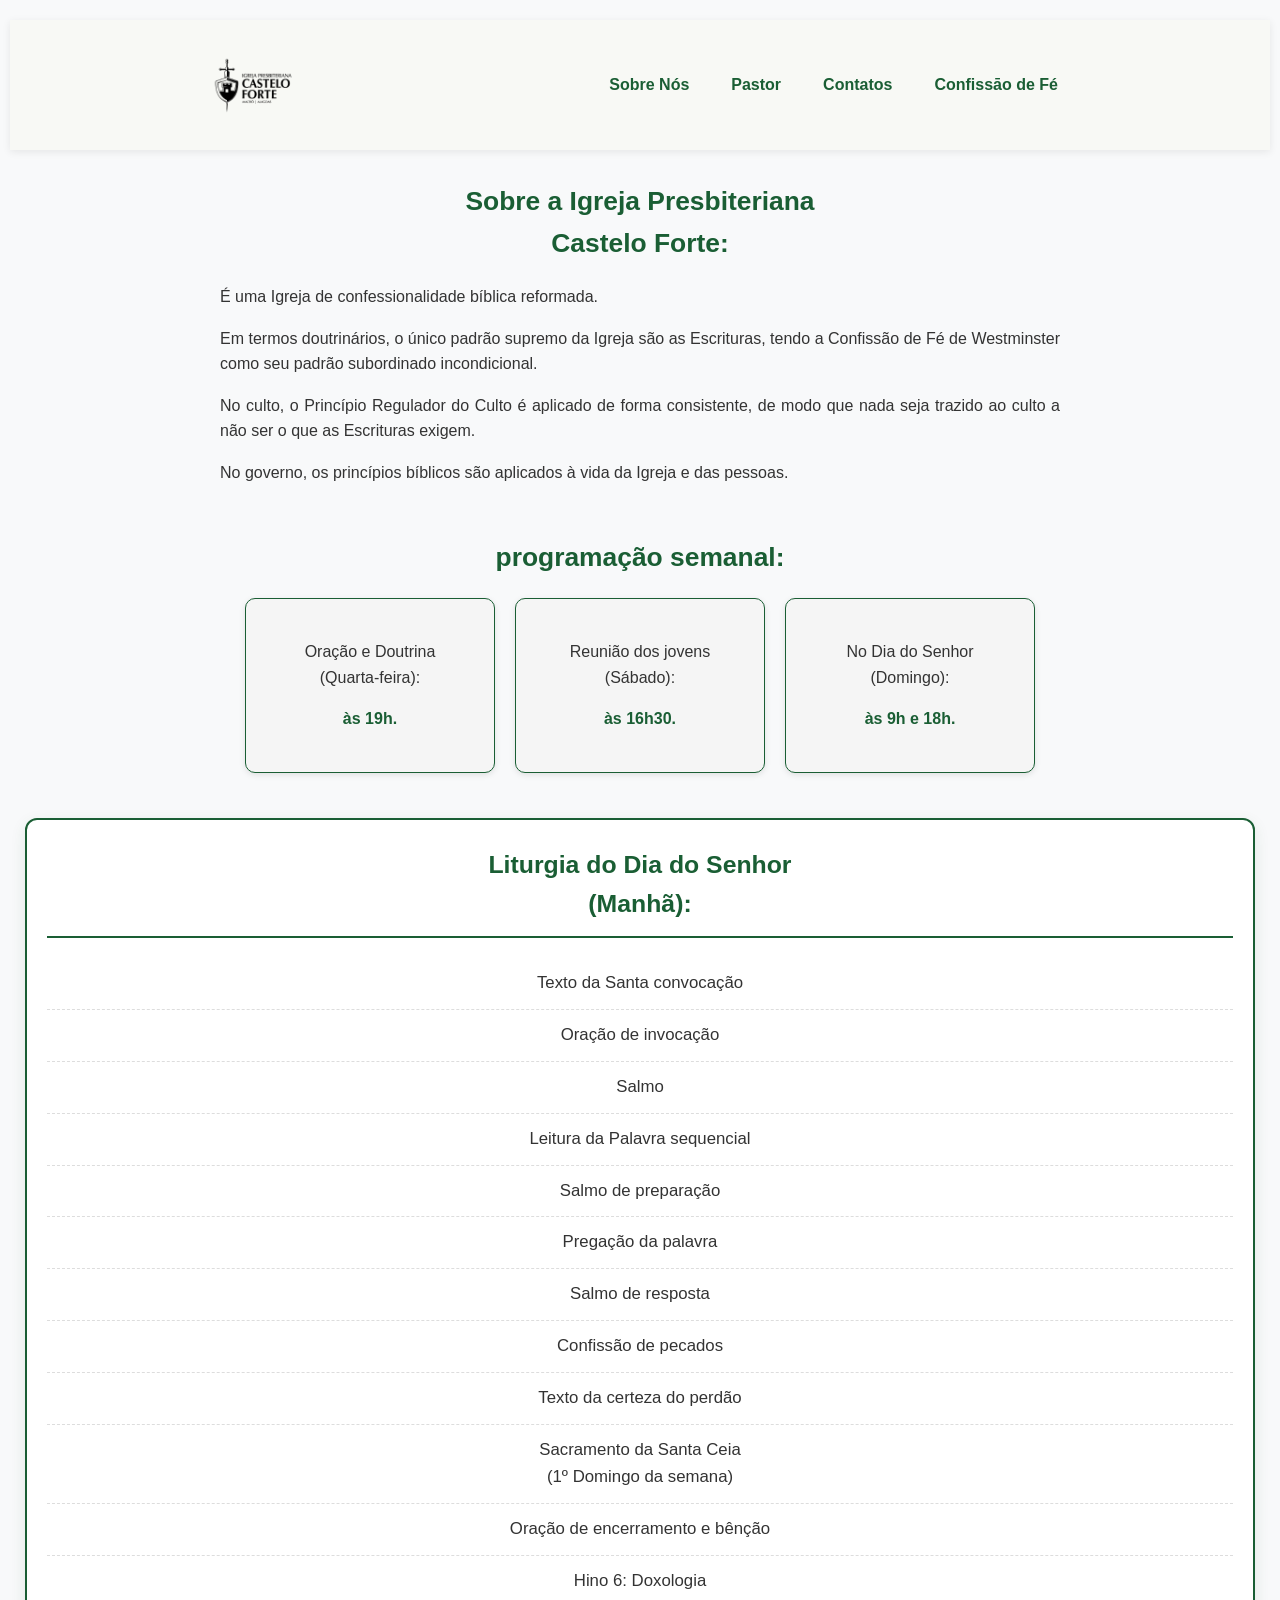
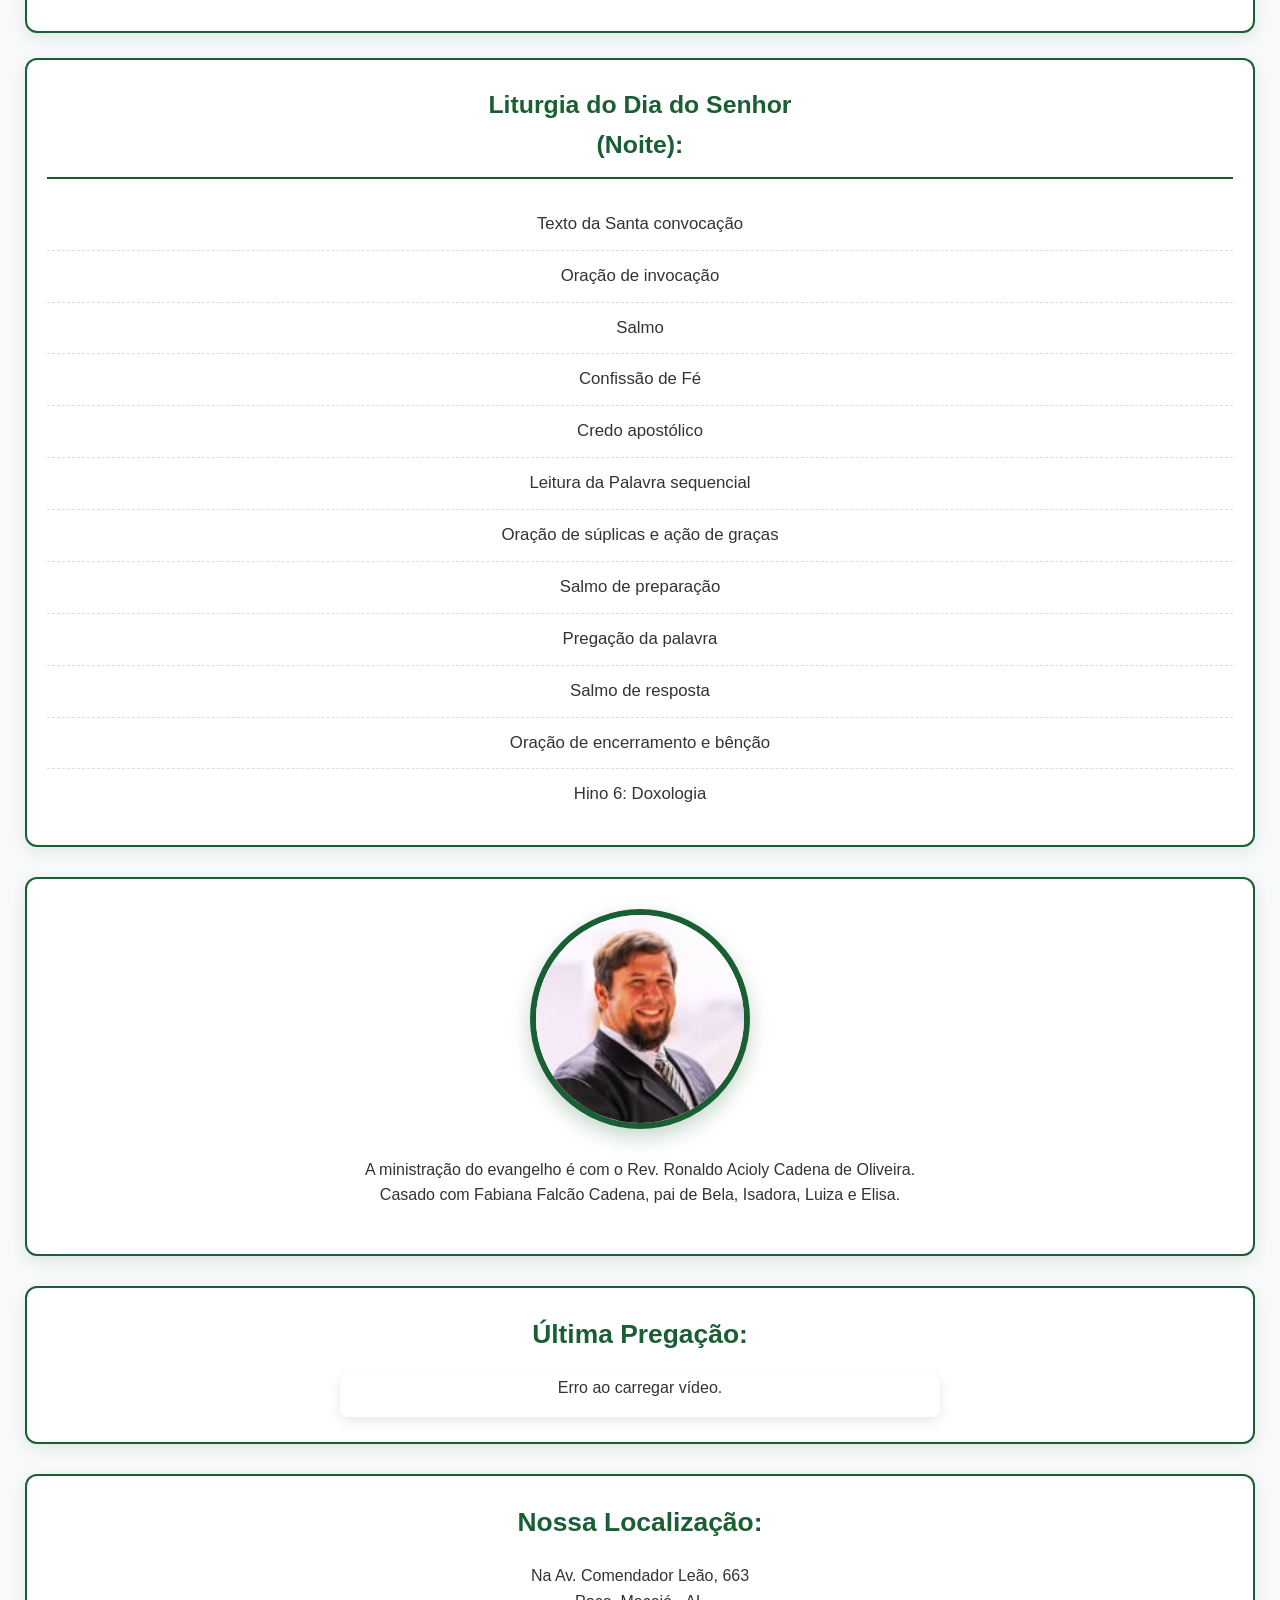
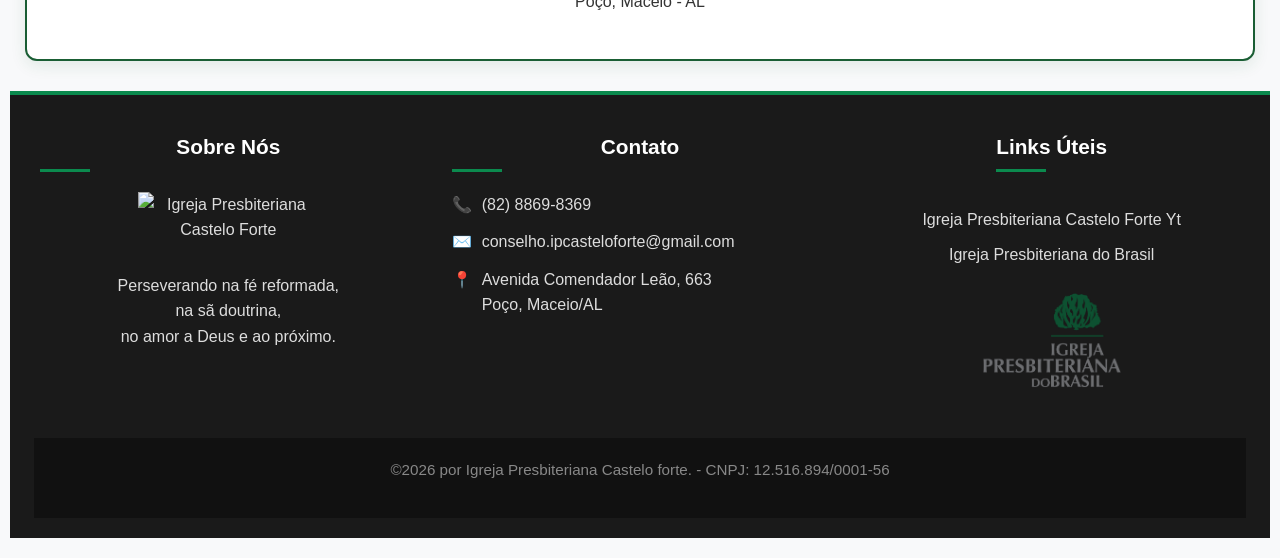
==== commit db0bfe26: "javascript:latest-video" ====
--- a/index.html
+++ b/index.html
@@ -8,6 +8,7 @@
     <link rel="icon" href="img/favicon.ico" type="image/x-icon">
     <link rel="stylesheet" href="style.css">
     <title>Igreja Presbiteriana Castelo Forte</title>
+    <script src="main.js" defer></script>
 </head>
 
 <body>
@@ -116,17 +117,13 @@
     </section>
     <section id="video" class="section-container">
         <h2>Última Pregação:</h2>
-        <div class="video-wrapper">
-            <iframe src="https://www.youtube.com/embed/-vxJAR_rLyk?si=dK8jN5c81yOI3Zwm" title="Pregação Castelo Forte" frameborder="0" allow="accelerometer; autoplay; clipboard-write; encrypted-media; gyroscope; picture-in-picture; web-share" referrerpolicy="strict-origin-when-cross-origin" allowfullscreen></iframe>
-        </div>
+        <div class="video-wrapper" id='latest-video'></div>
     </section>
 
     <section id="localizacao">
         <h2>Nossa Localização:</h2>
         <p>Na Av. Comendador Leão, 663<br> Poço, Maceió - AL</p>
-        <div class="map-wrapper">
-            <iframe src="https://www.google.com/maps?q=Av.+Comendador+Le%C3%A3o,+663,+Macei%C3%B3+-+AL&output=embed" style="border:0;" allowfullscreen loading="lazy"></iframe>
-        </div>
+        <div class="map-wrapper"></div>
     </section>
     <footer class="footer">
         <div class="footer-content">
@@ -176,4 +173,5 @@
     </p>
   </div>
 </footer>
+</script>
 </body>
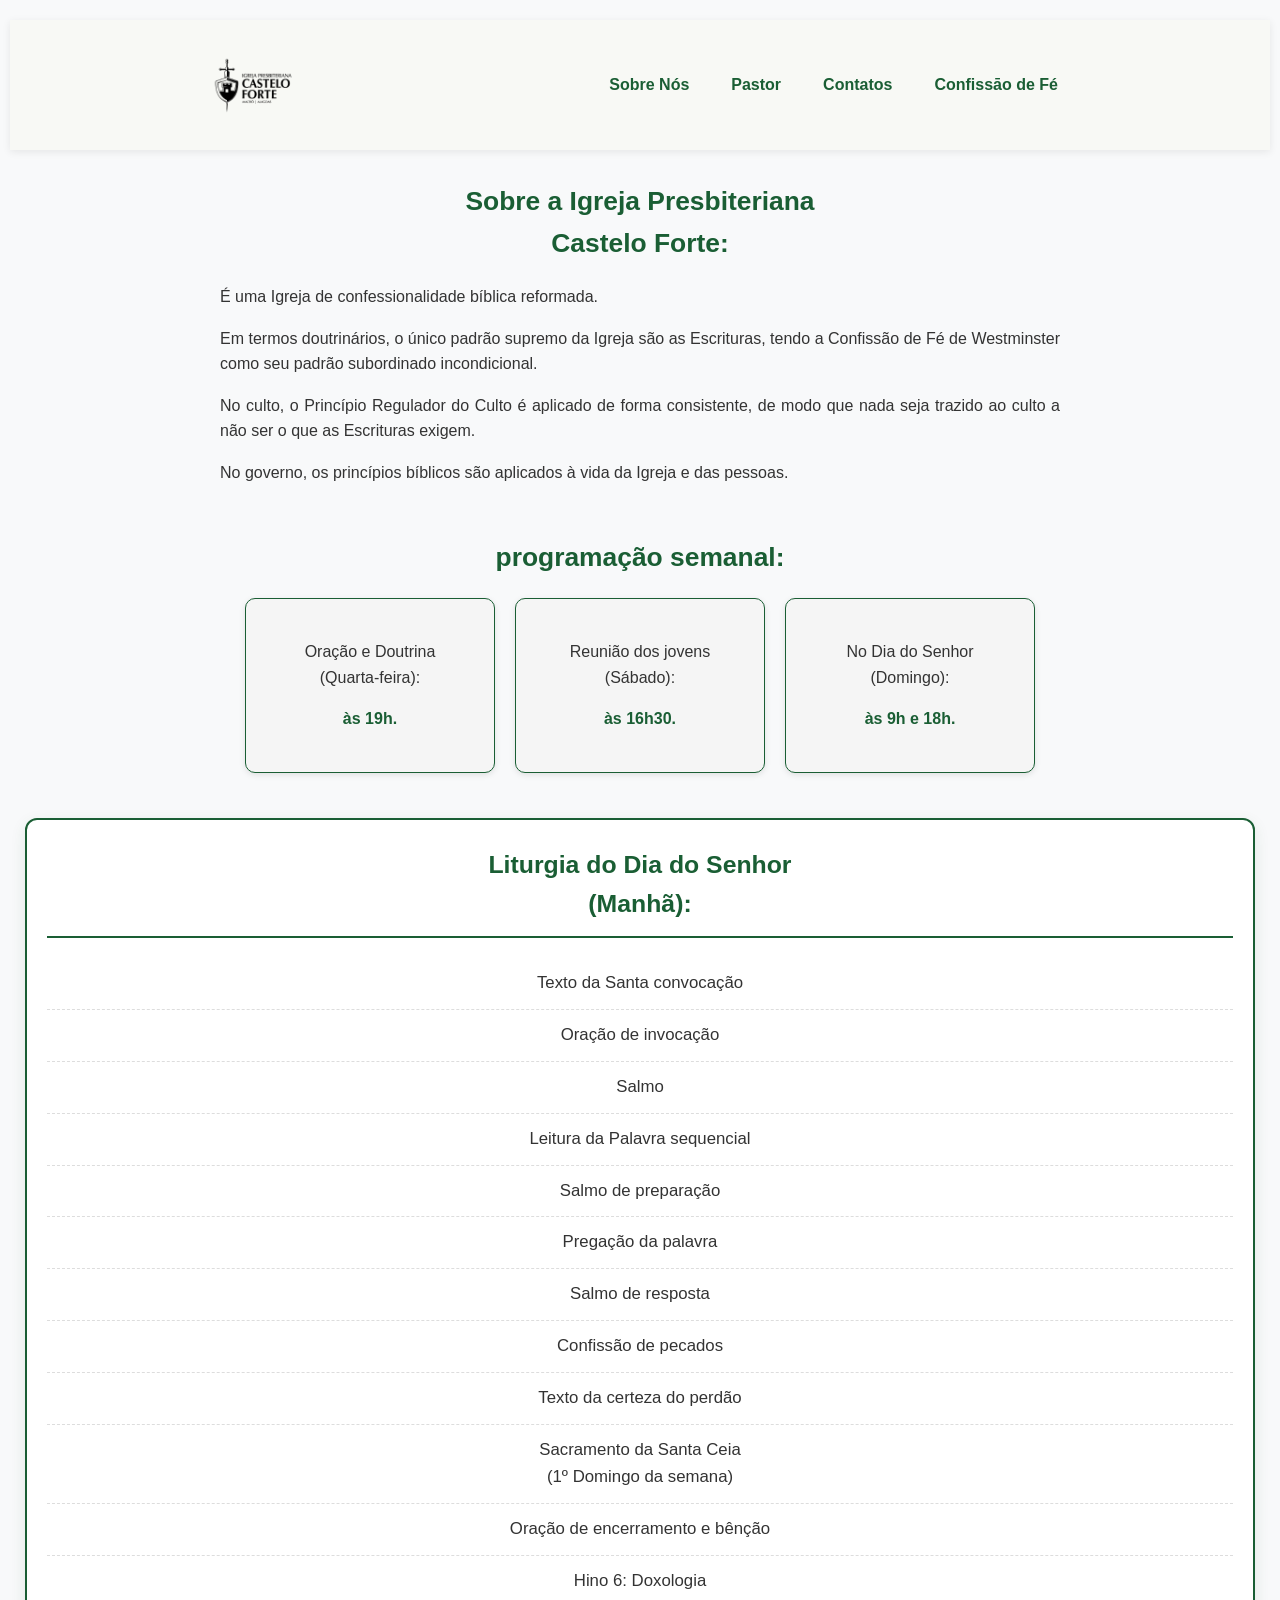
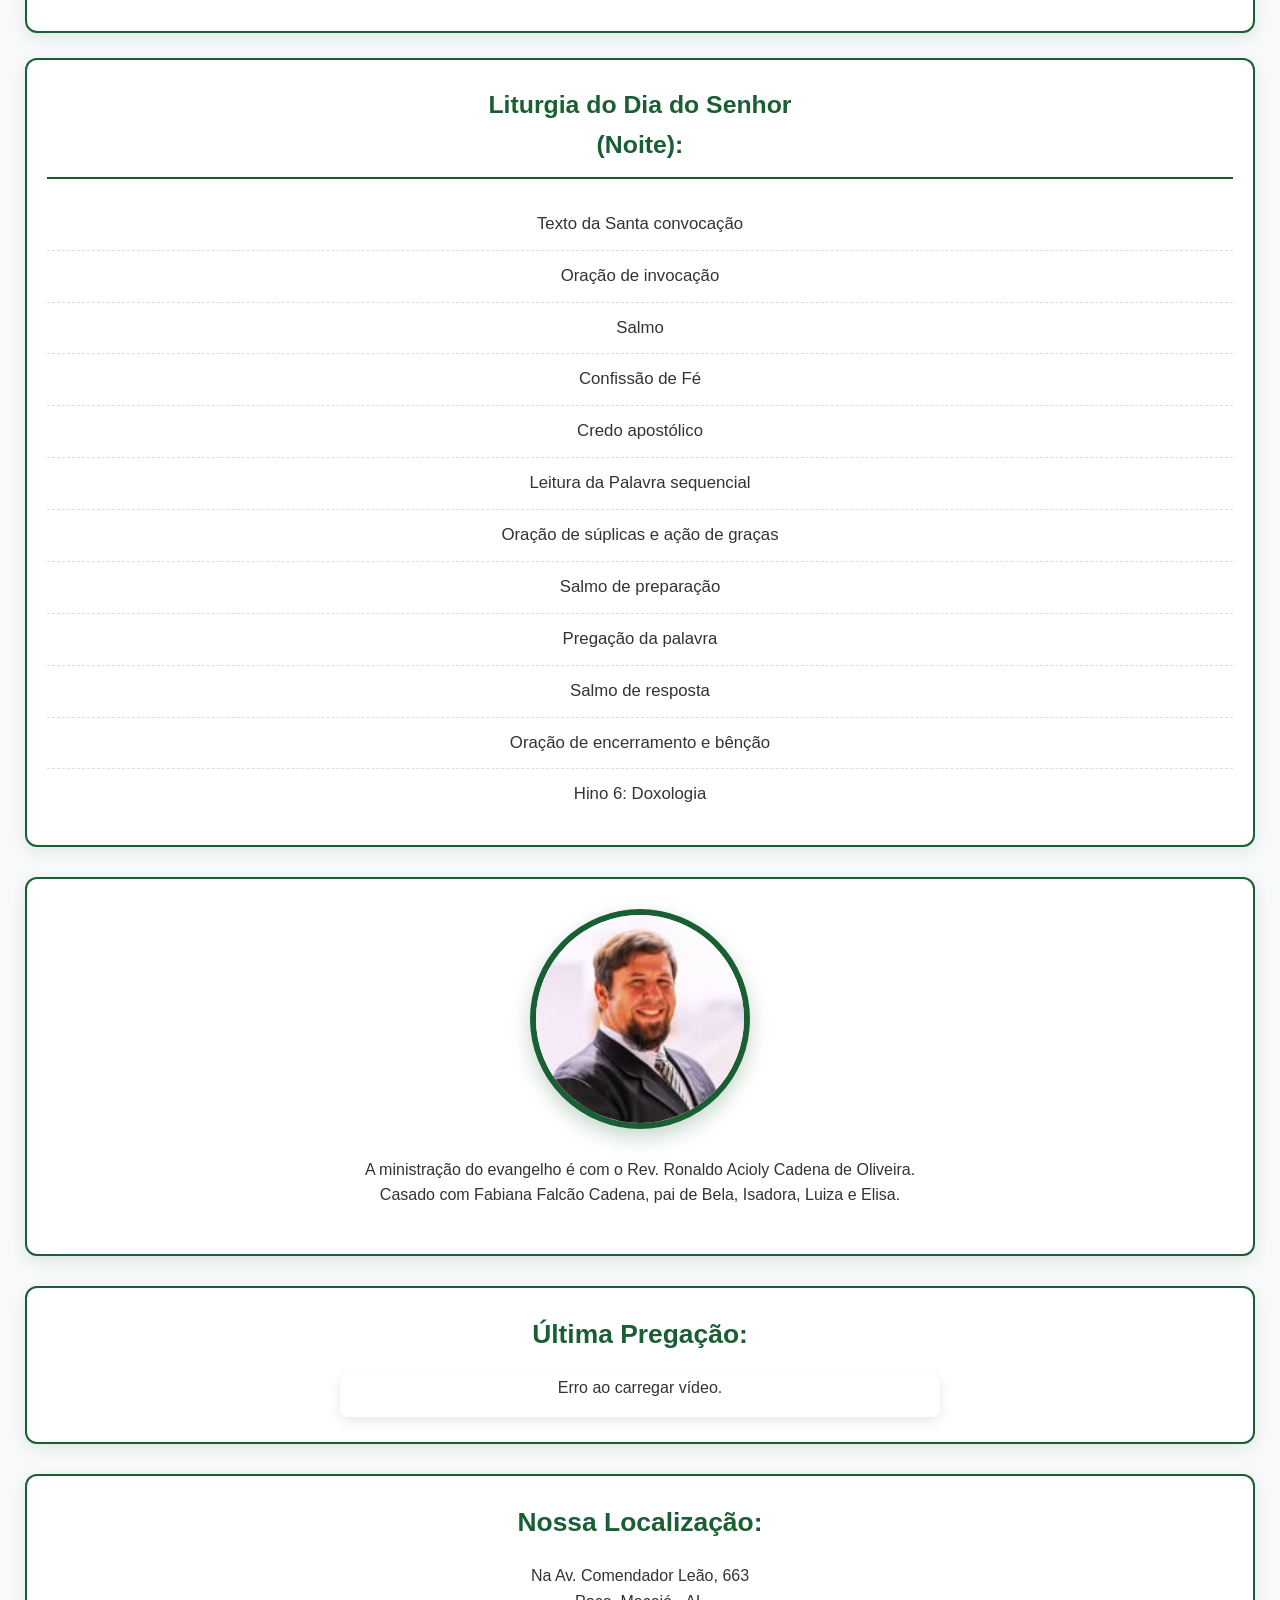
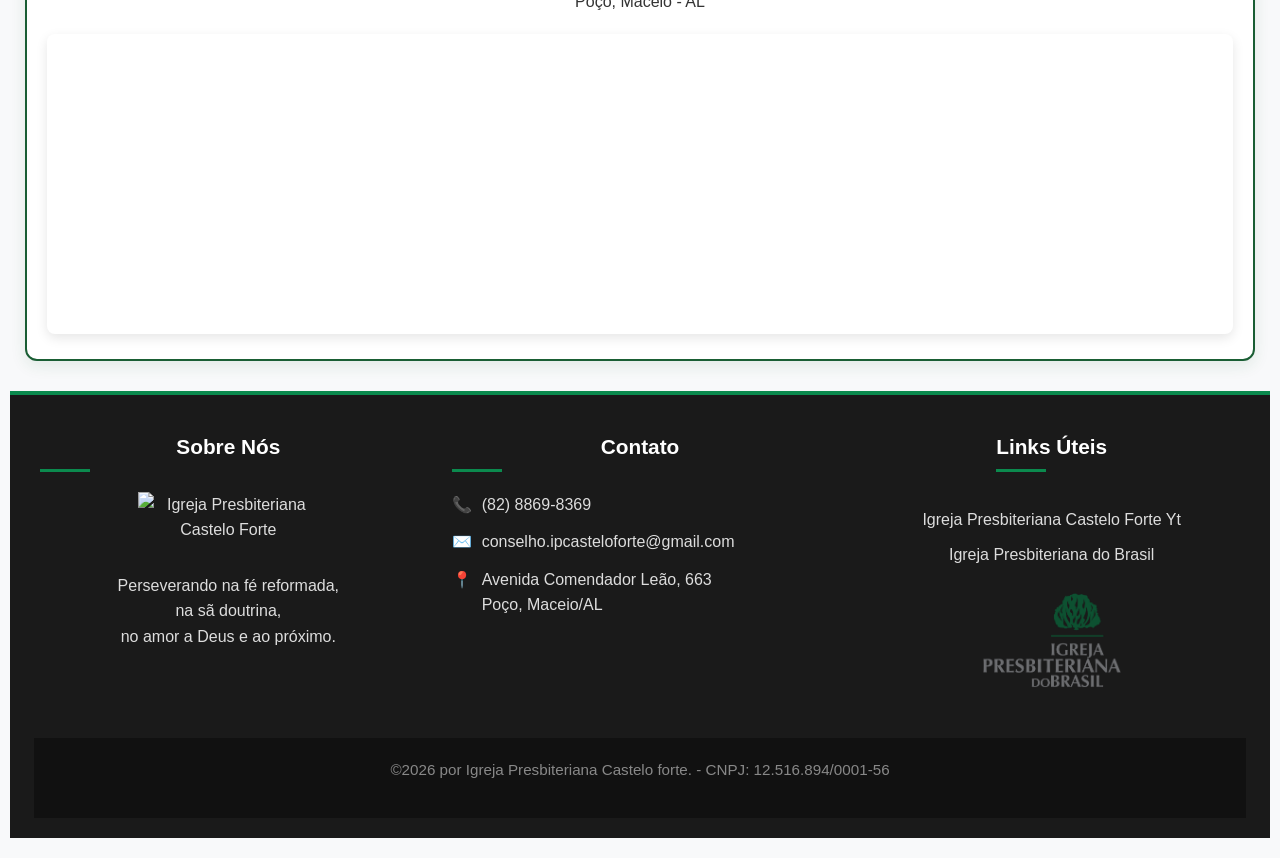
==== commit 889445a1: "fix(map): fix issue preventing church location from renderin" ====
--- a/index.html
+++ b/index.html
@@ -123,7 +123,9 @@
     <section id="localizacao">
         <h2>Nossa Localização:</h2>
         <p>Na Av. Comendador Leão, 663<br> Poço, Maceió - AL</p>
-        <div class="map-wrapper"></div>
+        <div class="map-wrapper">
+            <iframe src="https://www.google.com/maps?q=Av.+Comendador+Le%C3%A3o,+663,+Macei%C3%B3+-+AL&output=embed" style="border:0;" allowfullscreen loading="lazy"></iframe>
+        </div>
     </section>
     <footer class="footer">
         <div class="footer-content">
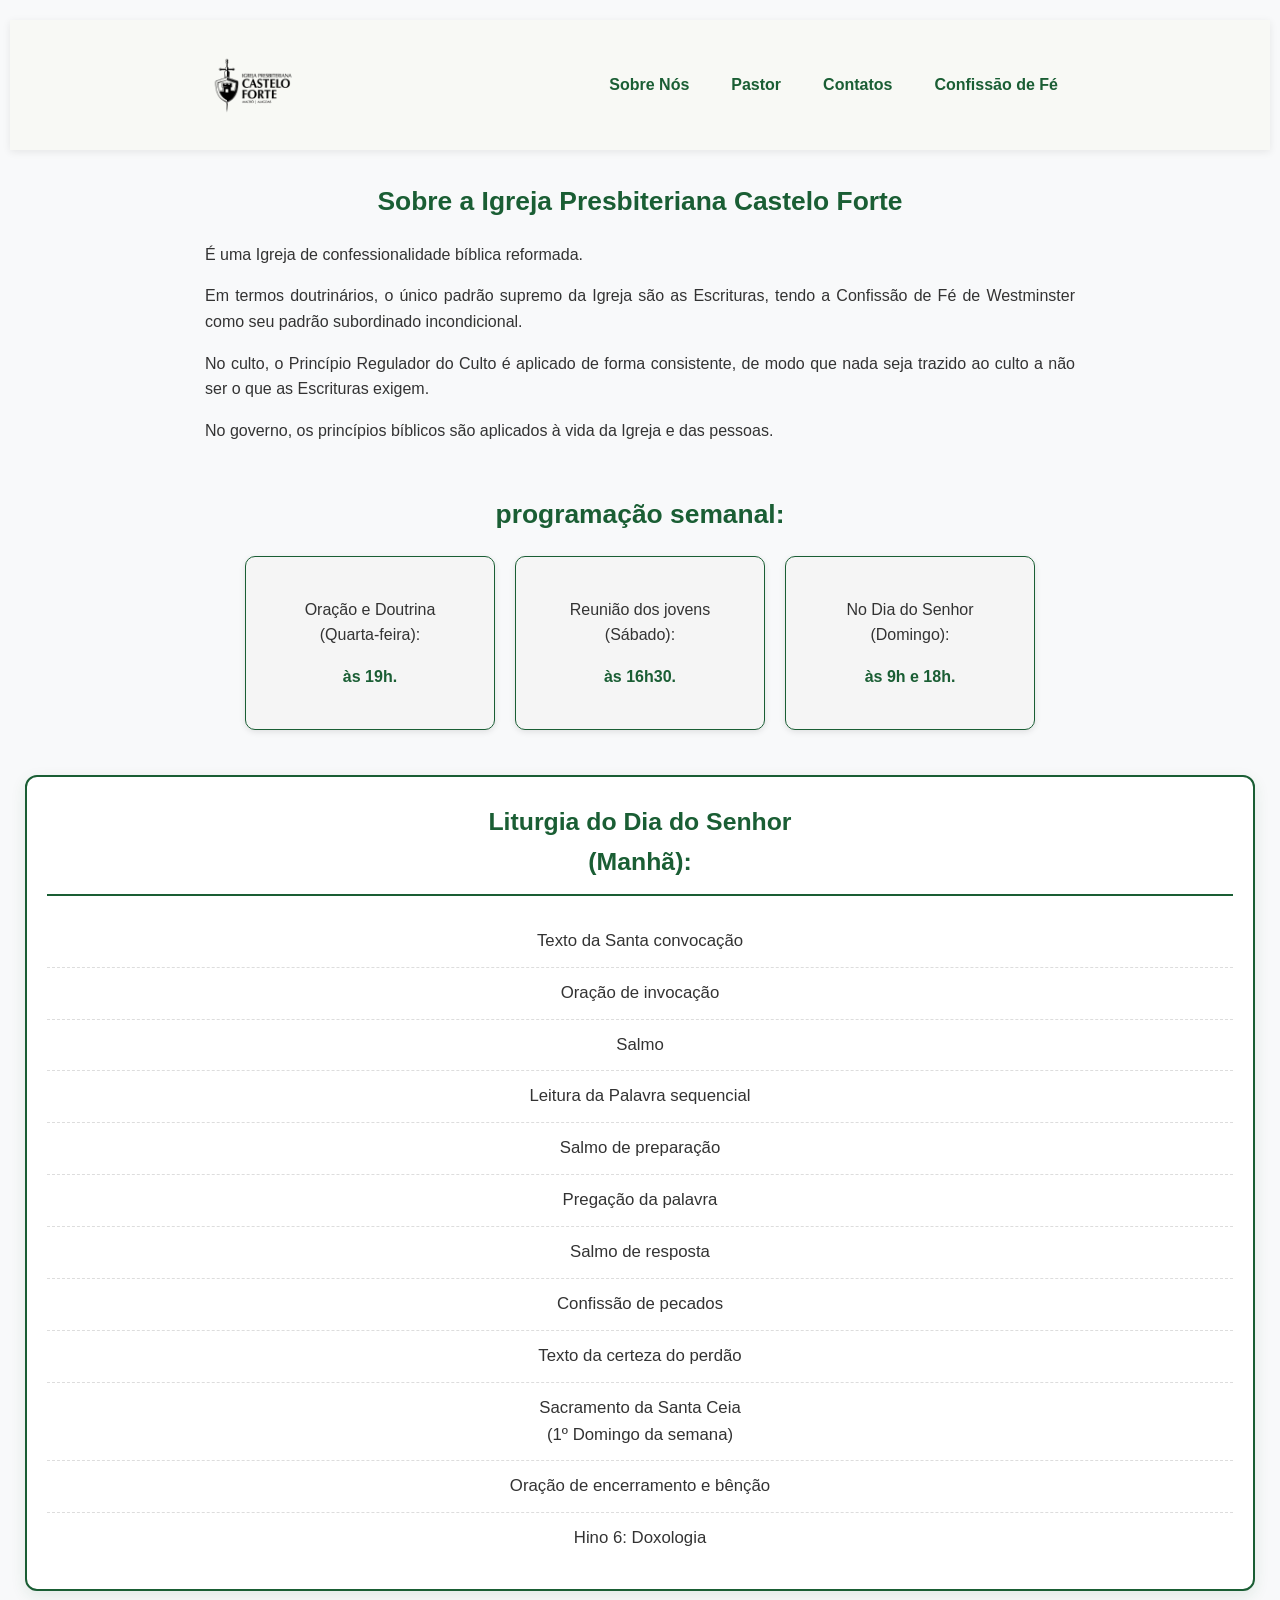
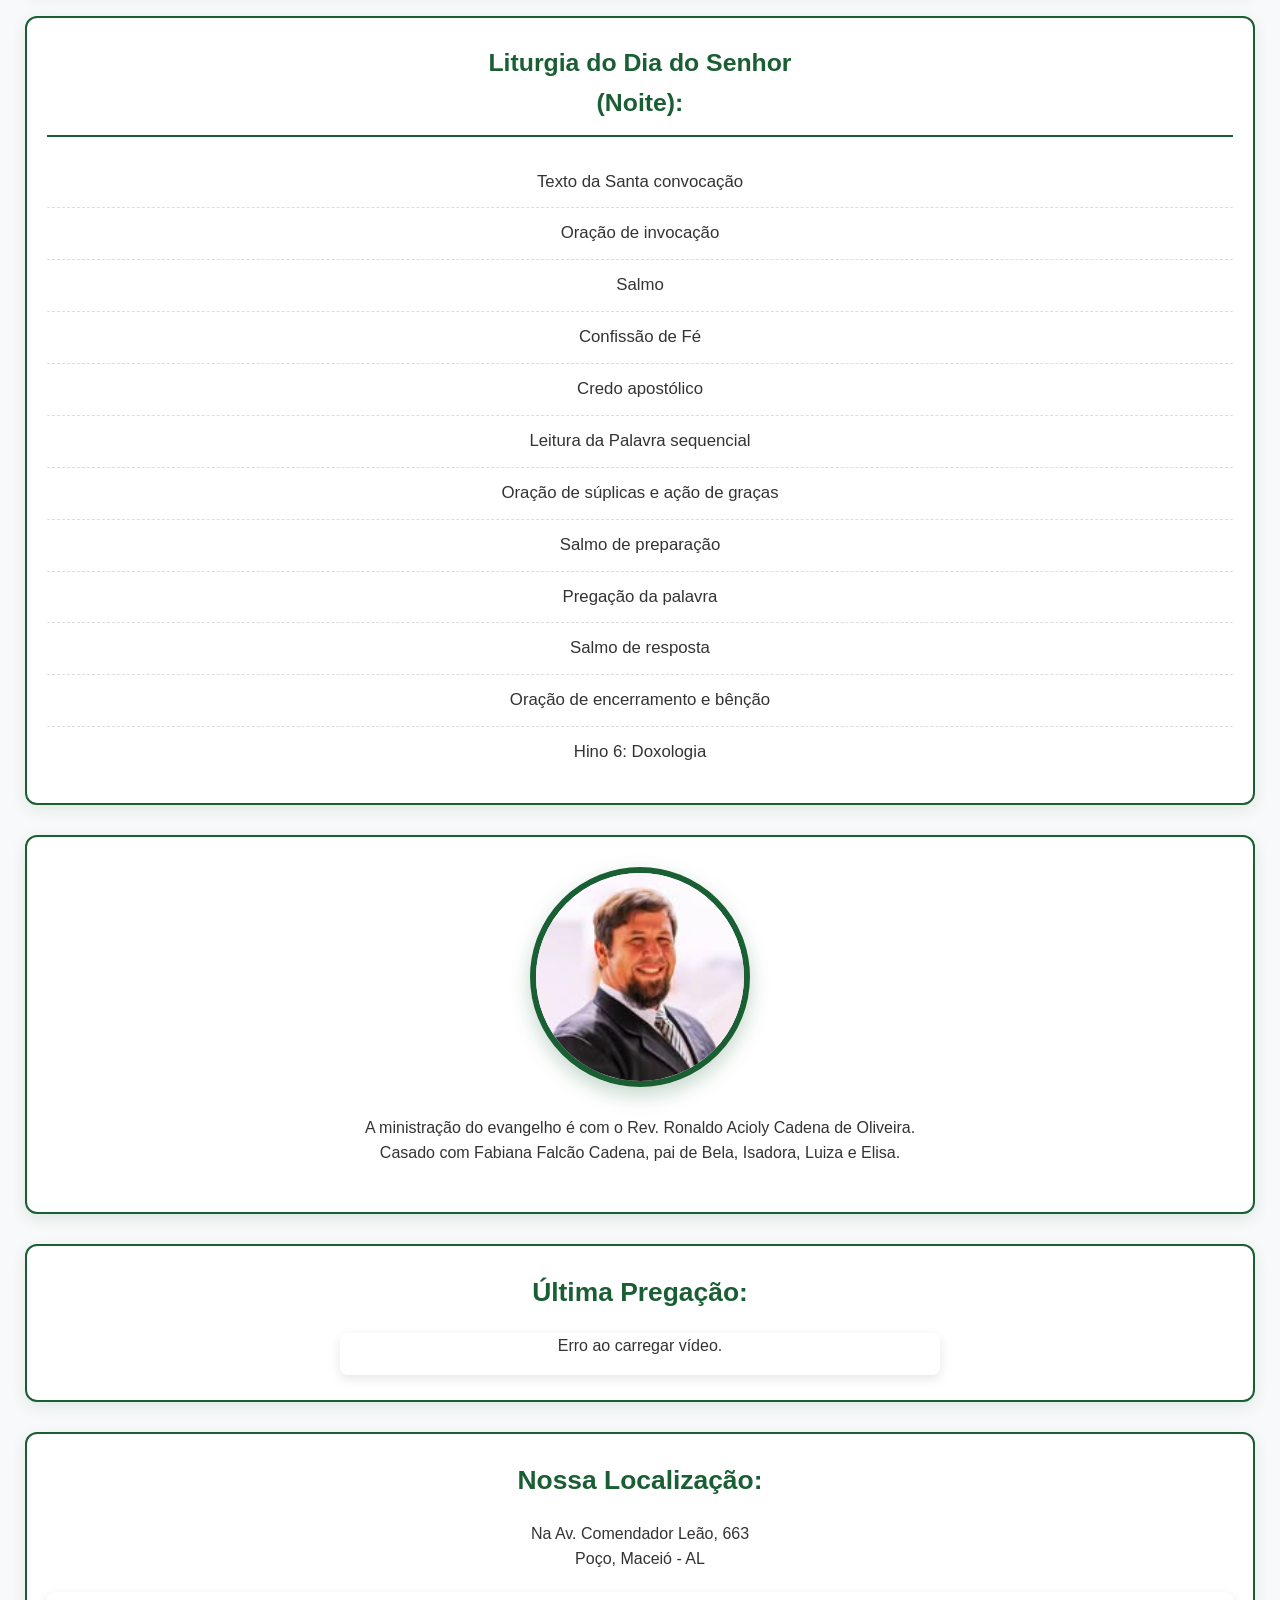
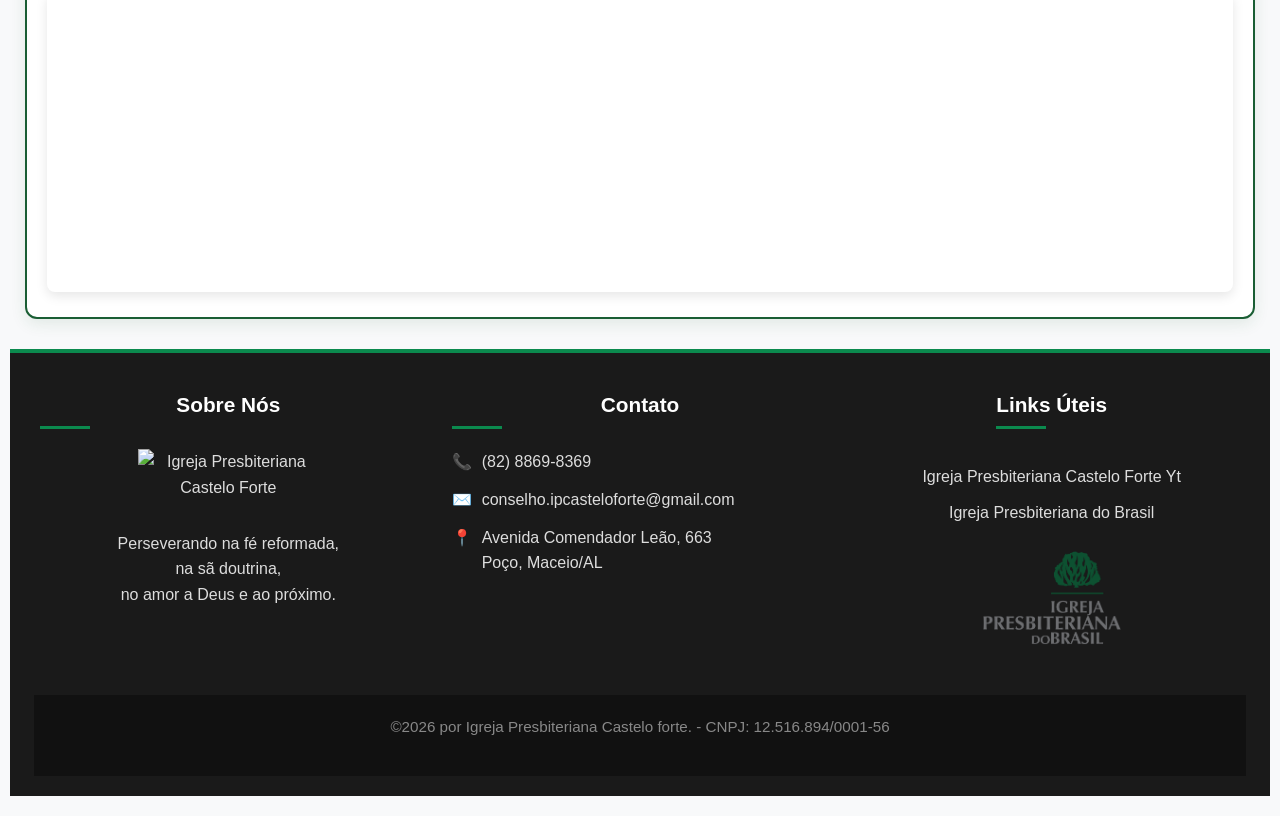
==== commit 649c0b8e: "feat(seo): implement comprehensive SEO optimization with meta tags, structured data, sitemap, robots" ====
--- a/index.html
+++ b/index.html
@@ -1,14 +1,87 @@
 <!DOCTYPE html>
 <html lang="pt-BR">
 <head>
+  <meta charset="UTF-8">
   <meta name="viewport" content="width=device-width, initial-scale=1.0">
-    <meta charset="UTF-8">
-    <meta name="keywords" content="Igreja Presbiteriana Castelo Forte,Maceió,Reformada, Cultos">
-    <meta name="google-site-verification" content="loWGIIdiE3r0PMvRwJKXJj4xImt2df9Ya2tTrrvn5go" />
-    <link rel="icon" href="img/favicon.ico" type="image/x-icon">
-    <link rel="stylesheet" href="style.css">
-    <title>Igreja Presbiteriana Castelo Forte</title>
-    <script src="main.js" defer></script>
+  <meta name="description" content="Igreja Presbiteriana Castelo Forte em Maceió - AL. Cultos reformados com sã doutrina. Domingos às 9h e 18h. Confissão de Fé de Westminster.">
+  <meta name="keywords" content="Igreja Presbiteriana, Castelo Forte, Maceió, Reformada, Presbiteriana Brasil, Cultos">
+  <meta name="author" content="Igreja Presbiteriana Castelo Forte">
+  <meta name="robots" content="index, follow">
+  
+  <!-- Open Graph para Redes Sociais -->
+  <meta property="og:title" content="Igreja Presbiteriana Castelo Forte - Maceió, AL">
+  <meta property="og:description" content="Cultos reformados com a Confissão de Fé de Westminster. Domingos às 9h e 18h na Av. Comendador Leão, 663.">
+  <meta property="og:type" content="website">
+  <meta property="og:url" content="https://mr-victor01.github.io/siteCastelo/">
+  <meta property="og:image" content="https://mr-victor01.github.io/siteCastelo/img/android-chrome-192x192-removebg-preview.png">
+  
+  <!-- Google Site Verification -->
+  <meta name="google-site-verification" content="loWGIIdiE3r0PMvRwJKXJj4xImt2df9Ya2tTrrvn5go">
+  
+  <!-- Link Canonical -->
+  <link rel="canonical" href="https://mr-victor01.github.io/siteCastelo/">
+  
+  <!-- Favicon -->
+  <link rel="icon" href="img/favicon.ico" type="image/x-icon">
+  <link rel="apple-touch-icon" href="img/apple-touch-icon.png">
+  
+  <!-- Stylesheet -->
+  <link rel="stylesheet" href="style.css">
+  
+  <!-- Sitemap -->
+  <link rel="sitemap" type="application/xml" href="/sitemap.xml">
+  
+  <title>Igreja Presbiteriana Castelo Forte - Cultos em Maceió</title>
+  
+  <!-- Schema.org Structured Data -->
+  <script type="application/ld+json">
+  {
+    "@context": "https://schema.org",
+    "@type": "LocalBusiness",
+    "name": "Igreja Presbiteriana Castelo Forte",
+    "description": "Igreja Presbiteriana reformada com confissão de fé bíblica em Maceió, AL",
+    "url": "https://mr-victor01.github.io/siteCastelo/",
+    "image": "https://mr-victor01.github.io/siteCastelo/img/android-chrome-192x192-removebg-preview.png",
+    "address": {
+      "@type": "PostalAddress",
+      "streetAddress": "Avenida Comendador Leão, 663",
+      "addressLocality": "Maceió",
+      "addressRegion": "AL",
+      "postalCode": "",
+      "addressCountry": "BR"
+    },
+    "telephone": "(82) 8869-8369",
+    "email": "conselho.ipcasteloforte@gmail.com",
+    "openingHoursSpecification": [
+      {
+        "@type": "OpeningHoursSpecification",
+        "dayOfWeek": ["Sunday"],
+        "opens": "09:00",
+        "closes": "10:30"
+      },
+      {
+        "@type": "OpeningHoursSpecification",
+        "dayOfWeek": ["Sunday"],
+        "opens": "18:00",
+        "closes": "19:30"
+      },
+      {
+        "@type": "OpeningHoursSpecification",
+        "dayOfWeek": ["Wednesday"],
+        "opens": "19:00",
+        "closes": "20:00"
+      },
+      {
+        "@type": "OpeningHoursSpecification",
+        "dayOfWeek": ["Saturday"],
+        "opens": "16:30",
+        "closes": "18:00"
+      }
+    ]
+  }
+  </script>
+  
+  <script src="main.js" defer></script>
 </head>
 
 <body>
@@ -32,8 +105,7 @@
     </header>
 
     <section id="sobre">
-        <section id="sobre">
-  <h1>Sobre a Igreja Presbiteriana <br> Castelo Forte:</h1>
+  <h1>Sobre a Igreja Presbiteriana Castelo Forte</h1>
 
   <p>É uma Igreja de confessionalidade bíblica reformada.</p>
 
@@ -42,7 +114,6 @@
   <p>No culto, o Princípio Regulador do Culto é aplicado de forma consistente, de modo que nada seja trazido ao culto a não ser o que as Escrituras exigem.</p>
 
   <p>No governo, os princípios bíblicos são aplicados à vida da Igreja e das pessoas.</p>
-</section>
     </section>
 
         <section class="programacao">
